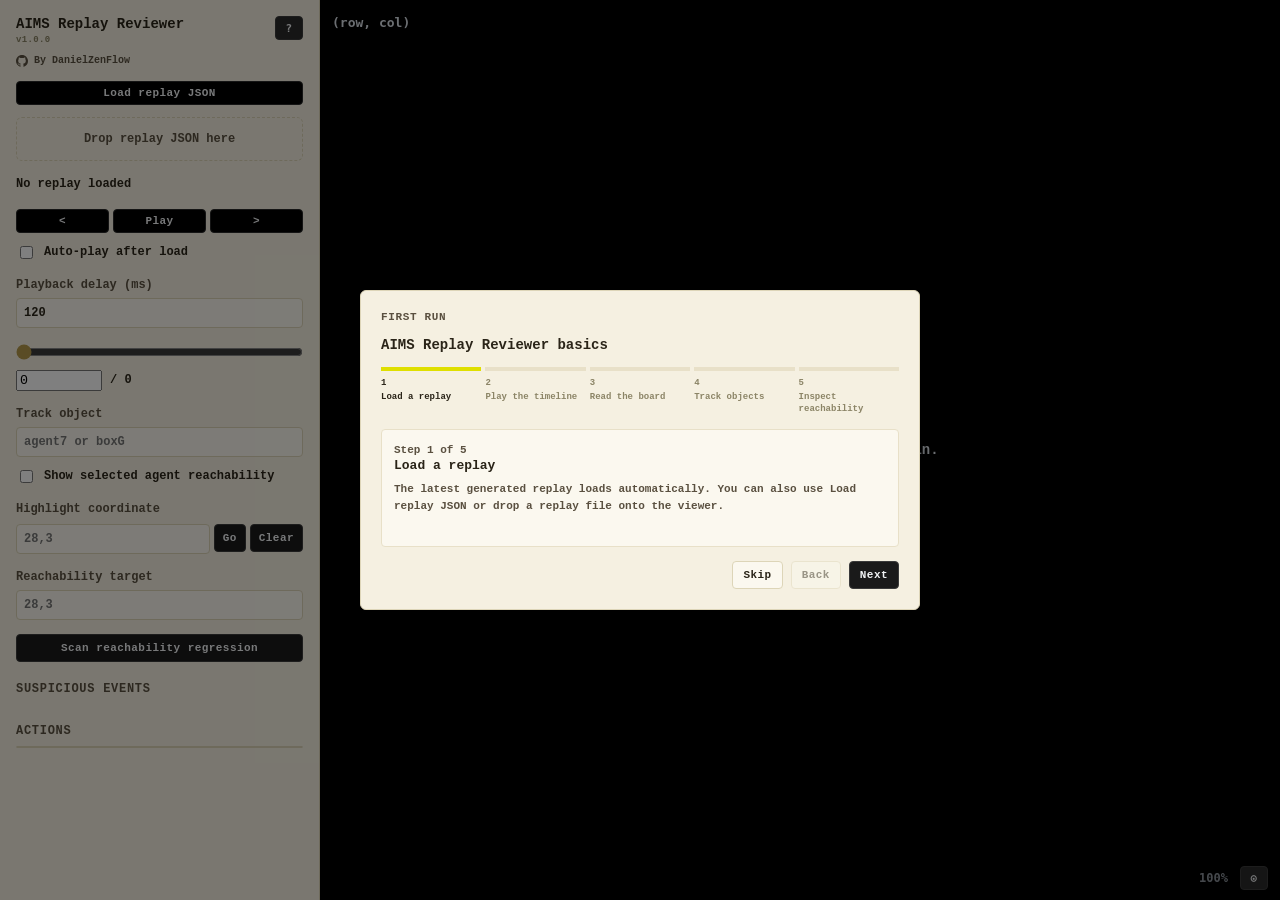
==== src/main/resources/replay-viewer/index.html @ c258d4cf "feat: add replay diagnostics tooling" ====
<!doctype html>
<html lang="en">
<head>
  <meta charset="utf-8">
  <meta name="viewport" content="width=device-width, initial-scale=1">
  <title>AIMS Replay Reviewer</title>
  <link rel="stylesheet" href="viewer.css">
</head>
<body>
  <main class="app">
    <aside class="panel">
      <div class="panelHeader">
        <div class="brandBlock">
          <div class="titleBlock">
            <h1>AIMS Replay Reviewer</h1>
            <span class="versionText">v1.0.0</span>
          </div>
          <div class="githubMeta">
            <a
              class="githubLink"
              href="https://github.com/DanielZenFlow/AIMS-Replay-Viewer"
              target="_blank"
              rel="noreferrer"
              aria-label="AIMS Replay Viewer on GitHub"
            >
              <svg class="githubMark" viewBox="0 0 16 16" aria-hidden="true">
                <path fill="currentColor" d="M8 0C3.58 0 0 3.58 0 8c0 3.54 2.29 6.53 5.47 7.59.4.07.55-.17.55-.38 0-.19-.01-.82-.01-1.49-2.01.37-2.53-.49-2.69-.94-.09-.23-.48-.94-.82-1.13-.28-.15-.68-.52-.01-.53.63-.01 1.08.58 1.23.82.72 1.21 1.87.87 2.33.66.07-.52.28-.87.51-1.07-1.78-.2-3.64-.89-3.64-3.95 0-.87.31-1.59.82-2.15-.08-.2-.36-1.02.08-2.12 0 0 .67-.21 2.2.82A7.65 7.65 0 0 1 8 3.86c.68 0 1.36.09 2 .27 1.53-1.04 2.2-.82 2.2-.82.44 1.1.16 1.92.08 2.12.51.56.82 1.27.82 2.15 0 3.07-1.87 3.75-3.65 3.95.29.25.54.73.54 1.48 0 1.07-.01 1.93-.01 2.2 0 .21.15.46.55.38A8.013 8.013 0 0 0 16 8c0-4.42-3.58-8-8-8Z" />
              </svg>
              <span>By DanielZenFlow</span>
            </a>
          </div>
        </div>
        <button id="helpBtn" class="toolbarBtn" type="button" title="How to use" aria-label="How to use">?</button>
      </div>

      <div id="helpDialog" class="dialogOverlay" role="dialog" aria-modal="true" aria-labelledby="helpTitle" hidden>
        <div class="dialogBox">
          <h3 id="helpTitle">How to use</h3>
          <div class="helpContent">
            <div>
              <strong>What This Viewer Does</strong>
              <p>It opens replay JSON generated by AIMS Replay Viewer and lets you inspect every accepted or rejected Hospital-domain action frame by frame.</p>
            </div>
            <div>
              <strong>Loading Replays</strong>
              <p>The latest generated replay loads automatically. You can also choose a JSON file with Load replay JSON or drag a replay file onto the drop zone.</p>
            </div>
            <div>
              <strong>Navigation</strong>
              <p>Use Play, the step buttons, the slider, or the step number field. Use the mouse wheel to zoom, and use the reset control in the lower-right corner to restore the board view.</p>
            </div>
            <div>
              <strong>Debugging Tools</strong>
              <p>Track an object with values like agent0 or boxA, highlight coordinates with row,column, and scan reachability changes for a selected agent and target cell.</p>
            </div>
          </div>
          <div class="dialogFooter">
            <button id="openTutorialBtn" type="button">Open tutorial</button>
            <button id="helpCloseBtn" type="button">Close</button>
          </div>
        </div>
      </div>

      <div id="onboardingDialog" class="dialogOverlay onboardingOverlay" role="dialog" aria-modal="true" aria-labelledby="onboardingTitle" hidden>
        <div class="dialogBox onboardingDialog">
          <p class="onboardingKicker">First run</p>
          <h3 id="onboardingTitle">AIMS Replay Reviewer basics</h3>

          <ol id="onboardingSteps" class="onboardingSteps" aria-label="Tutorial progress"></ol>

          <section class="onboardingBody">
            <p id="onboardingStepCount" class="onboardingStepCount">Step 1 of 5</p>
            <h4 id="onboardingStepTitle">Load a replay</h4>
            <p id="onboardingStepBody">Choose a replay JSON file or drag one onto the drop zone.</p>
          </section>

          <div class="dialogFooter">
            <button id="tutorialSkipBtn" type="button" class="secondaryDialogBtn">Skip</button>
            <button id="tutorialBackBtn" type="button" class="secondaryDialogBtn">Back</button>
            <button id="tutorialNextBtn" type="button">Next</button>
          </div>
        </div>
      </div>

      <label class="filePick">
        <input id="fileInput" type="file" accept="application/json,.json">
        Load replay JSON
      </label>
      <div id="dropZone" class="dropZone">Drop replay JSON here</div>

      <div class="meta" id="meta">No replay loaded</div>

      <div class="controls">
        <button id="prevBtn" title="Previous step">&lt;</button>
        <button id="playBtn" title="Play or pause">Play</button>
        <button id="nextBtn" title="Next step">&gt;</button>
      </div>
      <label class="checkLine"><input id="autoPlayInput" type="checkbox"> Auto-play after load</label>
      <label class="searchLabel">Playback delay (ms)
        <input id="speedInput" type="number" min="20" value="120">
      </label>
      <input id="stepSlider" type="range" min="0" max="0" value="0">
      <div class="stepLine">
        <input id="stepInput" type="number" min="0" value="0">
        <span id="stepText">/ 0</span>
      </div>
      <label class="searchLabel">Track object
        <input id="trackInput" placeholder="agent7 or boxG">
      </label>
      <label class="checkLine"><input id="reachInput" type="checkbox"> Show selected agent reachability</label>
      <div class="searchLabel">Highlight coordinate</div>
      <div class="inputRow">
        <input id="coordInput" placeholder="28,3">
        <button id="coordGoBtn">Go</button>
        <button id="coordClearBtn">Clear</button>
      </div>
      <label class="searchLabel">Reachability target
        <input id="targetInput" placeholder="28,3">
      </label>
      <button id="scanBtn" class="wideBtn">Scan reachability regression</button>
      <section>
        <h2>Suspicious events</h2>
        <div id="events" class="events"></div>
      </section>
      <section>
        <h2>Actions</h2>
        <div id="actions" class="actions"></div>
      </section>
    </aside>

    <section class="boardWrap">
      <div class="toolbar">
        <span id="hoverInfo">(row, col)</span>
      </div>
      <div id="boards" class="boards">
        <div id="axisCorner" class="axisCorner"></div>
        <div id="axisTop"    class="axisTop"><div id="axisTopInner" class="axisInner"></div></div>
        <div id="axisLeft"   class="axisLeft"><div id="axisLeftInner" class="axisInner"></div></div>
        <div id="panViewport" class="panViewport">
          <div id="panSurface" class="panSurface"></div>
        </div>
        <div id="hoverTip" class="hoverTip"></div>
      </div>
      <div class="statusBar">
        <span id="statusInfo" class="statusInfo"></span>
        <span class="statusSpacer"></span>
        <span id="zoomInfo" class="statusInfo">100%</span>
        <button id="resetView" class="toolbarBtn" title="Reset view" aria-label="Reset view">&#8857;</button>
      </div>
    </section>

    <div id="notificationToast" class="notificationToast" role="alert" hidden>
      <div>
        <strong id="notificationTitle">Something needs attention</strong>
        <p id="notificationMessage"></p>
      </div>
      <button id="notificationCloseBtn" type="button" aria-label="Dismiss message">x</button>
    </div>
  </main>
  <script src="latest-replay.js"></script>
  <script src="viewer.js"></script>
</body>
</html>
---- src/main/resources/replay-viewer/viewer.css ----
/* Mavis-faithful styling - same palette and font as level-viewer.
 * Replay-specific rules (events, action rows, changed/track/trail cells, etc.)
 * are appended at the end.
 */

@font-face {
  font-family: 'MavisMono';
  src: url('../level-viewer/fonts/DejaVuSansMono-Bold.ttf') format('truetype');
  font-weight: 700;
  font-display: block;
}

:root {
  --cell: 22px;
  --axis: 28px;
  --panel-button-height: 24px;

  --letterbox:    #000000;
  --grid:         #404040;   /* DARK_GRAY between cells */
  --floor:        #c0c0c0;   /* LIGHT_GRAY base cell */
  --wall:         #000000;
  --goal-fill:    #dfdf00;   /* UnsolvedGoal */
  --goal-solved:  #00a000;   /* SolvedGoal */
  --goal-font:    #434300;   /* blend(yellow, black, 0.7) */

  --token-font:   #000000;
  /* Eye-friendly cream sidebar */
  --panel-bg:        #f5f0e1;
  --panel-bg-soft:   #fbf8ef;
  --panel-bg-hover:  #ebe4cf;
  --panel-border:    #ddd5b8;
  --panel-border-soft: #e8e0c8;
  --text:            #2a2418;
  --text-soft:       #5a5040;
  --text-muted:      #8b8466;
}

* { box-sizing: border-box; }
html, body { height: 100%; }
body {
  margin: 0;
  /* MavisMono everywhere - matches the right pane and the Colors panel. */
  font-family: 'MavisMono', Consolas, "Courier New", monospace;
  font-weight: 700;
  color: var(--text);
  background: #e7e1cd;
}
input, button, select, textarea { font-family: inherit; }
.app {
  display: grid;
  grid-template-columns: 320px 1fr;
  min-height: 100vh;
}
.app.collapsed { grid-template-columns: 0 1fr; }
.app.collapsed .panel { display: none; }

/* ---------------------------------------- left panel */

.panel {
  padding: 16px;
  border-right: 1px solid var(--panel-border);
  background: var(--panel-bg);
  overflow: auto;
  max-height: 100vh;
  display: flex;
  flex-direction: column;
  gap: 2px;
}
.panelHeader {
  display: flex;
  justify-content: space-between;
  align-items: flex-start;
  gap: 12px;
  margin-bottom: 12px;
}
.brandBlock {
  display: flex;
  flex-direction: column;
  gap: 10px;
  min-width: 0;
}
.titleBlock {
  display: flex;
  flex-direction: column;
  gap: 3px;
}
.panel h1 {
  margin: 0;
  font-size: 14px;
  letter-spacing: 0;
  line-height: 1.2;
  white-space: nowrap;
  font-weight: 700;
}
.versionText {
  color: var(--text-muted);
  font-size: 9px;
  line-height: 1;
  letter-spacing: 0.04em;
}
.githubMeta {
  display: flex;
  flex-direction: column;
  gap: 4px;
}
.githubLink {
  display: inline-flex;
  align-items: center;
  gap: 6px;
  color: var(--text-soft);
  text-decoration: none;
  font-size: 10px;
  line-height: 1.1;
  transition: opacity 120ms ease;
  width: fit-content;
}
.githubLink:hover {
  opacity: 0.5;
}
.githubMark {
  width: 12px;
  height: 12px;
  flex: 0 0 12px;
}
h2 { margin: 18px 0 8px; font-size: 12px; text-transform: uppercase; color: var(--text-soft); letter-spacing: 0.06em; font-weight: 700; }

.filePick {
  display: flex;
  align-items: center;
  justify-content: center;
  height: var(--panel-button-height);
  min-height: var(--panel-button-height);
  max-height: var(--panel-button-height);
  padding: 0 8px;
  border: 1px solid #2a2a2a;
  background: #000000;
  border-radius: 4px;
  cursor: pointer;
  text-align: center;
  font-size: 11px;
  font-weight: 700;
  color: #f1f3f5;
  letter-spacing: 0.04em;
}
.filePick:hover { background: #1a1a1a; border-color: #f1f3f5; }
.filePick input { display: none; }

.dropZone {
  margin-top: 10px;
  padding: 14px;
  border: 1px dashed var(--panel-border);
  border-radius: 6px;
  text-align: center;
  color: var(--text-soft);
  font-size: 12px;
  font-weight: 700;
}
.dropZone.drag { background: #f0e8d0; border-color: #b59a4a; color: var(--text); }

.meta { margin-top: 12px; font-size: 12px; line-height: 1.5; color: var(--text); }

.searchLabel { display: block; margin-top: 14px; font-size: 12px; color: var(--text-soft); font-weight: 700; }
.searchLabel input {
  width: 100%;
  margin-top: 6px;
  padding: 7px;
  border: 1px solid var(--panel-border);
  background: var(--panel-bg-soft);
  border-radius: 4px;
  color: var(--text);
  font-family: 'MavisMono', Consolas, "Courier New", monospace;
  font-weight: 700;
  font-size: 12px;
}
.searchLabel input:focus {
  outline: none;
  border-color: #b59a4a;
}

.inputRow {
  display: flex;
  gap: 4px;
  margin-top: 6px;
}
.inputRow input {
  flex: 1 1 0;
  min-width: 0;
  padding: 7px;
  border: 1px solid var(--panel-border);
  background: var(--panel-bg-soft);
  border-radius: 4px;
  color: var(--text);
  font-family: 'MavisMono', Consolas, "Courier New", monospace;
  font-weight: 700;
  font-size: 12px;
}
.inputRow input:focus {
  outline: none;
  border-color: #b59a4a;
}
.inputRow button {
  padding: 0 8px;
  height: 28px;
  border: 1px solid #3a3a3a;
  border-radius: 4px;
  background: #1a1a1a;
  color: #f1f3f5;
  cursor: pointer;
  font-family: inherit;
  font-size: 11px;
  letter-spacing: 0.04em;
  font-weight: 700;
}
.inputRow button:hover { background: #2a2a2a; }

.checkLine {
  display: flex;
  align-items: center;
  gap: 8px;
  margin-top: 8px;
  font-size: 12px;
  font-weight: 700;
  color: var(--text);
}

/* Playback controls */

.controls { display: flex; gap: 4px; margin-top: 14px; }
.controls button {
  flex: 1 1 0;
  height: var(--panel-button-height);
  min-height: var(--panel-button-height);
  max-height: var(--panel-button-height);
  padding: 0 8px;
  border-color: #2a2a2a;
  background: #000000;
  display: inline-flex;
  align-items: center;
  justify-content: center;
}
.controls button:hover {
  background: #1a1a1a;
  border-color: #f1f3f5;
}
button {
  height: 28px;
  border: 1px solid #3a3a3a;
  border-radius: 4px;
  background: #1a1a1a;
  color: #f1f3f5;
  cursor: pointer;
  font-family: inherit;
  font-size: 11px;
  letter-spacing: 0.04em;
  font-weight: 700;
  padding: 0 10px;
}
button:hover { background: #2a2a2a; }
#playBtn.active { background: #f1f3f5; color: #000000; border-color: #000000; }

#stepSlider { width: 100%; margin: 14px 0 8px; accent-color: #b59a4a; }
.stepLine { display: flex; align-items: center; gap: 8px; font-size: 12px; }
#stepInput { width: 86px; }

.wideBtn {
  width: 100%;
  margin-top: 12px;
  height: 28px;
  font-size: 11px;
  letter-spacing: 0.04em;
  border: 1px solid #3a3a3a;
  border-radius: 4px;
  background: #1a1a1a;
  color: #f1f3f5;
  font-weight: 700;
}
.wideBtn:hover { background: #2a2a2a; }

/* Actions list - match level-viewer .levelRow style */

.actions {
  margin-top: 8px;
  border: 1px solid var(--panel-border);
  border-radius: 6px;
  background: var(--panel-bg-soft);
  font-size: 11px;
  overflow: hidden;
}
.actionRow {
  display: flex;
  justify-content: space-between;
  gap: 8px;
  padding: 6px 9px;
  cursor: default;
  border-bottom: 1px solid var(--panel-border-soft);
  color: var(--text);
}
.actionRow:last-child { border-bottom: none; }
.actionRow:hover { background: var(--panel-bg-hover); }
.actionRow.rejected { background: #ffe9e7; color: #9b1c13; }
.actionRow.rejected:hover { background: #ffd5d0; }
.actionRow .act { color: var(--text-muted); font-size: 10px; }
.actionRow.rejected .act { color: #b93d35; }

/* Suspicious events */

.events {
  display: grid;
  gap: 6px;
  font-size: 12px;
}
.eventRow {
  padding: 7px;
  border-radius: 5px;
  background: #fff7ed;
  border: 1px solid #fed7aa;
  cursor: pointer;
  color: var(--text);
  font-weight: 700;
}
.eventRow:hover { background: #ffedd5; }

/* ---------------------------------------- right pane (Mavis letterbox) */

.boardWrap {
  position: relative;
  background: var(--letterbox);
  overflow: hidden;
  height: 100vh;
  display: flex;
  flex-direction: column;
  padding: 8px 12px;
  gap: 6px;
}
.toolbar {
  flex: 0 0 auto;
  height: 28px;
  font-size: 13px;
  font-weight: 700;
  color: #d8dee5;
  font-family: 'MavisMono', Consolas, monospace;
  display: flex;
  align-items: center;
  gap: 10px;
}
.toolbarBtn {
  width: 28px;
  height: 24px;
  padding: 0;
  background: #2a2a2a;
  color: #f1f3f5;
  border: 1px solid #3a3a3a;
  border-radius: 4px;
  font-family: 'MavisMono', Consolas, monospace;
  font-weight: 700;
  cursor: pointer;
  line-height: 1;
  display: inline-flex;
  align-items: center;
  justify-content: center;
}
.toolbarBtn:hover { background: #353535; }

.boards {
  flex: 1 1 auto;
  position: relative;
  overflow: hidden;
  min-height: 0;
  user-select: none;
}
.boards.empty    { cursor: default; }
.boards.empty .axisCorner,
.boards.empty .axisTop,
.boards.empty .axisLeft,
.boards.empty .panViewport { display: none; }

/* Sticky axes - corner stays pinned top-left; axisTop only pans horizontally,
 * axisLeft only pans vertically; panViewport clips the panning board content.
 */
.axisCorner {
  position: absolute;
  top: 0; left: 0;
  width: calc(var(--axis) + 2px);
  height: calc(var(--axis) + 2px);
  background: #2a2a2a;
  border-right: 1px solid var(--grid);
  border-bottom: 1px solid var(--grid);
  z-index: 4;
}
.axisTop {
  position: absolute;
  top: 0;
  left: calc(var(--axis) + 2px);
  right: 0;
  height: calc(var(--axis) + 2px);
  overflow: hidden;
  background: #2a2a2a;
  z-index: 3;
}
.axisLeft {
  position: absolute;
  top: calc(var(--axis) + 2px);
  left: 0;
  bottom: 0;
  width: calc(var(--axis) + 2px);
  overflow: hidden;
  background: #2a2a2a;
  z-index: 3;
}
.axisInner {
  position: absolute;
  top: 0;
  left: 0;
  display: grid;
  gap: 1px;
  padding: 1px;
  background: var(--grid);
  transform-origin: 0 0;
}
.axisCell {
  width: var(--axis);
  height: var(--axis);
  display: flex;
  align-items: center;
  justify-content: center;
  font-family: 'MavisMono', Consolas, monospace;
  font-size: 11px;
  font-weight: 700;
  background: #2a2a2a;
  color: #b0b6bd;
}

.panViewport {
  position: absolute;
  top: calc(var(--axis) + 2px);
  left: calc(var(--axis) + 2px);
  right: 0;
  bottom: 0;
  overflow: hidden;
  z-index: 1;
}
.panSurface {
  position: absolute;
  top: 0;
  left: 0;
  transform-origin: 0 0;
}

.boardCard {
  display: inline-flex;
  flex-direction: column;
  align-items: center;
}

.hoverTip {
  position: absolute;
  pointer-events: none;
  background: #1a1a1a;
  color: var(--goal-fill);
  border: 1px solid var(--goal-fill);
  padding: 2px 6px;
  font-family: 'MavisMono', Consolas, monospace;
  font-size: 11px;
  font-weight: 700;
  border-radius: 3px;
  z-index: 5;
  display: none;
  white-space: nowrap;
}
.hoverTip.show { display: block; }

.statusBar {
  position: absolute;
  right: 12px;
  bottom: 10px;
  z-index: 6;
  height: 24px;
  display: flex;
  align-items: center;
  gap: 12px;
  font-family: 'MavisMono', Consolas, monospace;
  font-size: 12px;
  font-weight: 700;
  color: #c8ced5;
}
.modeTabs {
  display: inline-flex;
  border: 1px solid #3a3a3a;
  border-radius: 4px;
  overflow: hidden;
  background: #1a1a1a;
}
.modeBtn {
  padding: 6px 16px;
  border: none;
  background: transparent;
  color: #c8ced5;
  font-family: 'MavisMono', Consolas, monospace;
  font-size: 12px;
  font-weight: 700;
  cursor: pointer;
  letter-spacing: 0.04em;
}
.modeBtn:hover { background: #2a2a2a; }
.modeBtn.active { background: var(--goal-fill); color: #1a1a00; }
.modeBtn + .modeBtn { border-left: 1px solid #3a3a3a; }
.statusInfo { color: #8b929a; }
.statusSpacer { display: none; }
#statusInfo { display: none; }

/* ---------------------------------------- board grid (Mavis-faithful) */

.board {
  display: grid;
  grid-auto-rows: var(--cell);
  width: max-content;
  background: var(--grid);
  gap: 1px;
  padding: 1px;
}
.cell {
  position: relative;
  width: var(--cell);
  height: var(--cell);
  display: flex;
  align-items: center;
  justify-content: center;
  background: var(--floor);
  font-family: 'MavisMono', Consolas, monospace;
  font-weight: 700;
  font-size: calc(var(--cell) * 0.6);
  line-height: 1;
}
.cell.wall { background: var(--wall); }

/* Goal: full-cell color fill with the dim character drawn into it.
 * Inverted to GOAL_SOLVED_COLOR when an init / current-frame object
 * already satisfies it. */
.cell.goal-fill   { background: var(--goal-fill); }
.cell.goal-solved { background: var(--goal-solved); }

.goalChar {
  font-family: 'MavisMono', Consolas, monospace;
  font-weight: 700;
  font-size: calc(var(--cell) * 0.6);
  color: var(--goal-font);
  line-height: 1;
  pointer-events: none;
}
.cell.goal-solved .goalChar { color: #003a00; }

/* Tokens: BLACK character on agent/box color, DejaVu Bold. */
.token {
  position: absolute;
  width: calc(var(--cell) - 4px);
  height: calc(var(--cell) - 4px);
  display: inline-flex;
  align-items: center;
  justify-content: center;
  border: 1px solid rgba(0, 0, 0, 0.35);
  color: var(--token-font);
  font-family: 'MavisMono', Consolas, monospace;
  font-weight: 700;
  font-size: calc(var(--cell) * 0.6);
  line-height: 1;
}

.agentToken {
  border-radius: 50%;
}

/* Replay-specific cell highlights */

.cell.changed { outline: 2px solid #f59e0b; z-index: 2; }
.cell.track   { outline: 2px solid #2563eb; z-index: 3; }
.cell.coord::after {
  content: "";
  position: absolute;
  top: 50%;
  left: 50%;
  transform: translate(-50%, -50%);
  width: calc(var(--cell) + 10px);
  height: calc(var(--cell) + 10px);
  border: 3px solid #ff0000;
  border-radius: 50%;
  z-index: 5;
  pointer-events: none;
}
.cell.reachable { box-shadow: inset 0 0 0 999px rgba(34, 197, 94, 0.18); }
.cell.unreachableTarget { outline: 3px solid #b91c1c; z-index: 5; }
.cell.trail::after {
  content: "";
  position: absolute;
  inset: 5px;
  border-radius: 50%;
  background: rgba(37, 99, 235, 0.25);
}

.boardWrap > .empty {
  position: absolute;
  inset: 0;
  display: flex;
  align-items: center;
  justify-content: center;
  color: #d8dee5;
  font-size: 14px;
  font-weight: 700;
  pointer-events: none;
  z-index: 2;
}
.error {
  margin-top: 12px;
  padding: 10px;
  background: #fef2f2;
  border: 1px solid #fecaca;
  color: #991b1b;
  border-radius: 6px;
  font-size: 13px;
  font-weight: 700;
  white-space: pre-wrap;
}

/* Dialog - matched to AIMS Level Workbench */

.dialogOverlay {
  position: fixed;
  inset: 0;
  background: rgba(0, 0, 0, 0.5);
  z-index: 10;
  display: flex;
  align-items: center;
  justify-content: center;
}
.dialogOverlay[hidden] {
  display: none;
}
.dialogBox {
  background: var(--panel-bg);
  border: 1px solid var(--panel-border);
  border-radius: 6px;
  padding: 20px;
  max-width: 600px;
  width: 90%;
  box-shadow: 0 4px 12px rgba(0, 0, 0, 0.3);
}
.dialogBox h3 {
  margin: 0 0 6px;
  font-size: 14px;
}
.dialogBox p {
  margin: 0 0 14px;
  font-size: 11px;
  color: var(--text-soft);
}
.helpContent {
  display: flex;
  flex-direction: column;
  gap: 10px;
  font-size: 11px;
  line-height: 1.5;
}
.helpContent strong {
  color: var(--text);
}
.dialogFooter {
  display: flex;
  justify-content: flex-end;
  gap: 8px;
  margin-top: 14px;
}
.dialogFooter button {
  height: 28px;
  border: 1px solid #3a3a3a;
  border-radius: 4px;
  background: #1a1a1a;
  color: #f1f3f5;
  cursor: pointer;
  font-family: inherit;
  font-size: 11px;
  letter-spacing: 0.04em;
  font-weight: 700;
  padding: 0 10px;
}
.dialogFooter button:hover:not(:disabled) {
  background: #2a2a2a;
}
.dialogFooter button.secondaryDialogBtn {
  background: var(--panel-bg-soft);
  color: var(--text);
  border-color: var(--panel-border);
}
.dialogFooter button.secondaryDialogBtn:hover:not(:disabled) {
  background: var(--panel-bg-hover);
}
.dialogFooter button:disabled {
  cursor: default;
  opacity: 0.45;
}

/* First-run tutorial - matched to AIMS Level Workbench */

.onboardingOverlay {
  z-index: 30;
}
.onboardingDialog {
  max-width: 560px;
}
.onboardingKicker {
  margin: 0 0 4px;
  font-size: 10px;
  color: var(--text-muted);
  text-transform: uppercase;
  letter-spacing: 0.06em;
}
.onboardingSteps {
  list-style: none;
  display: grid;
  grid-template-columns: repeat(5, minmax(0, 1fr));
  gap: 4px;
  margin: 14px 0;
  padding: 0;
}
.onboardingSteps li {
  min-width: 0;
  padding-top: 7px;
  border-top: 4px solid var(--panel-border-soft);
  color: var(--text-muted);
  font-size: 9px;
  line-height: 1.25;
}
.onboardingSteps li span {
  display: block;
  margin-bottom: 3px;
  color: inherit;
}
.onboardingSteps li.active {
  border-top-color: var(--goal-fill);
  color: var(--text);
}
.onboardingSteps li.done {
  border-top-color: #b59a4a;
}
.onboardingBody {
  min-height: 118px;
  padding: 12px;
  border: 1px solid var(--panel-border-soft);
  border-radius: 4px;
  background: var(--panel-bg-soft);
}
.onboardingStepCount {
  margin: 0 0 6px;
  color: var(--text-muted);
  font-size: 10px;
}
.onboardingBody h4 {
  margin: 0 0 8px;
  color: var(--text);
  font-size: 13px;
}
.onboardingBody p {
  margin: 0;
  color: var(--text-soft);
  font-size: 11px;
  line-height: 1.5;
}

/* Notifications - matched to AIMS Level Workbench */

.notificationToast {
  position: fixed;
  left: 50%;
  top: 50%;
  transform: translate(-50%, -50%);
  z-index: 40;
  display: flex;
  align-items: flex-start;
  gap: 12px;
  width: min(440px, calc(100vw - 36px));
  padding: 14px;
  border: 1px solid var(--panel-border);
  border-radius: 6px;
  background: var(--panel-bg);
  color: var(--text);
  box-shadow: 0 8px 24px rgba(0, 0, 0, 0.35);
}
.notificationToast[hidden] {
  display: none;
}
.notificationToast strong {
  display: block;
  margin-bottom: 4px;
  font-size: 11px;
  color: var(--text);
}
.notificationToast p {
  margin: 0;
  color: var(--text-soft);
  font-size: 11px;
  line-height: 1.45;
  white-space: pre-line;
}
.notificationToast button {
  flex: 0 0 auto;
  width: 22px;
  height: 22px;
  border: 1px solid var(--panel-border);
  border-radius: 4px;
  background: var(--panel-bg-soft);
  color: var(--text);
  cursor: pointer;
  font-family: inherit;
  font-size: 11px;
  font-weight: 700;
  line-height: 1;
  padding: 0;
}
.notificationToast button:hover {
  background: var(--panel-bg-hover);
}
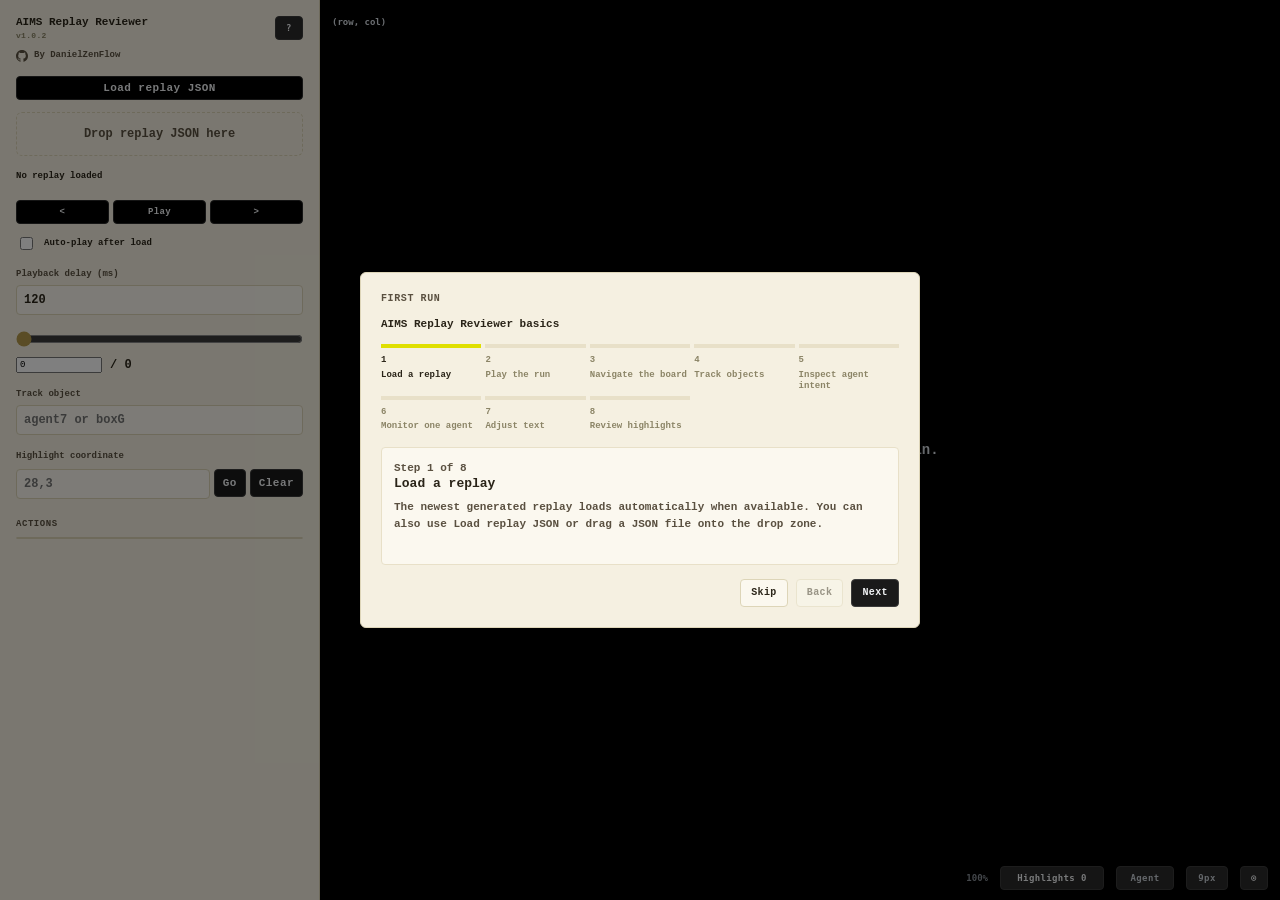
==== commit 8801fae2: "feat(planning): stabilize L3 blocker support for brAIn Rework PriorityPlanningStrategy blocker relie" ====
--- a/src/main/resources/replay-viewer/index.html
+++ b/src/main/resources/replay-viewer/index.html
@@ -4,6 +4,9 @@
   <meta charset="utf-8">
   <meta name="viewport" content="width=device-width, initial-scale=1">
   <title>AIMS Replay Reviewer</title>
+  <link rel="icon" href="favicon.ico" sizes="any">
+  <link rel="icon" type="image/png" href="favicon.png">
+  <link rel="apple-touch-icon" href="apple-touch-icon.png">
   <link rel="stylesheet" href="viewer.css">
 </head>
 <body>
@@ -13,7 +16,7 @@
         <div class="brandBlock">
           <div class="titleBlock">
             <h1>AIMS Replay Reviewer</h1>
-            <span class="versionText">v1.0.0</span>
+            <span class="versionText">v1.0.2</span>
           </div>
           <div class="githubMeta">
             <a
@@ -47,11 +50,11 @@
             </div>
             <div>
               <strong>Navigation</strong>
-              <p>Use Play, the step buttons, the slider, or the step number field. Use the mouse wheel to zoom, and use the reset control in the lower-right corner to restore the board view.</p>
+              <p>Use Play, the step buttons, the slider, or the step number field. Drag the board to pan, use the mouse wheel to zoom, hover an agent to inspect intent details, and use the reset control in the lower-right corner to restore the board view.</p>
             </div>
             <div>
               <strong>Debugging Tools</strong>
-              <p>Track an object with values like agent0 or boxA, highlight coordinates with row,column, and scan reachability changes for a selected agent and target cell.</p>
+              <p>Track an object with values like agent0 or boxA, highlight coordinates with row,column, hover an agent for detailed intent/action fields, pin one agent from the lower-right Agent menu, use Lock View to follow it, adjust interface and log text with the px control, and open Highlights for high-signal current-step events.</p>
             </div>
           </div>
           <div class="dialogFooter">
@@ -69,15 +72,36 @@
           <ol id="onboardingSteps" class="onboardingSteps" aria-label="Tutorial progress"></ol>
 
           <section class="onboardingBody">
-            <p id="onboardingStepCount" class="onboardingStepCount">Step 1 of 5</p>
+            <p id="onboardingStepCount" class="onboardingStepCount">Step 1 of 8</p>
             <h4 id="onboardingStepTitle">Load a replay</h4>
-            <p id="onboardingStepBody">Choose a replay JSON file or drag one onto the drop zone.</p>
+            <p id="onboardingStepBody">The newest generated replay loads automatically when available. You can also use Load replay JSON or drag a JSON file onto the drop zone.</p>
           </section>
 
           <div class="dialogFooter">
             <button id="tutorialSkipBtn" type="button" class="secondaryDialogBtn">Skip</button>
             <button id="tutorialBackBtn" type="button" class="secondaryDialogBtn">Back</button>
             <button id="tutorialNextBtn" type="button">Next</button>
+          </div>
+        </div>
+      </div>
+
+      <div id="fontSettingsDialog" class="dialogOverlay fontSettingsOverlay" role="dialog" aria-modal="true" aria-labelledby="fontSettingsTitle" hidden>
+        <div class="dialogBox fontSettingsDialog">
+          <p class="onboardingKicker">Display</p>
+          <h3 id="fontSettingsTitle">Text size</h3>
+
+          <section class="fontSettingsBody">
+            <label class="fontSettingRow">Interface font size (px)
+              <input id="uiFontSizeInput" type="number" min="9" max="24" step="1" value="12">
+            </label>
+            <label class="fontSettingRow">Log font size (px)
+              <input id="logFontSizeInput" type="number" min="8" max="24" step="1" value="11">
+            </label>
+          </section>
+
+          <div class="dialogFooter">
+            <button id="fontSettingsResetBtn" type="button" class="secondaryDialogBtn">Reset</button>
+            <button id="fontSettingsCloseBtn" type="button">Close</button>
           </div>
         </div>
       </div>
@@ -107,21 +131,12 @@
       <label class="searchLabel">Track object
         <input id="trackInput" placeholder="agent7 or boxG">
       </label>
-      <label class="checkLine"><input id="reachInput" type="checkbox"> Show selected agent reachability</label>
       <div class="searchLabel">Highlight coordinate</div>
       <div class="inputRow">
         <input id="coordInput" placeholder="28,3">
         <button id="coordGoBtn">Go</button>
         <button id="coordClearBtn">Clear</button>
       </div>
-      <label class="searchLabel">Reachability target
-        <input id="targetInput" placeholder="28,3">
-      </label>
-      <button id="scanBtn" class="wideBtn">Scan reachability regression</button>
-      <section>
-        <h2>Suspicious events</h2>
-        <div id="events" class="events"></div>
-      </section>
       <section>
         <h2>Actions</h2>
         <div id="actions" class="actions"></div>
@@ -145,8 +160,42 @@
         <span id="statusInfo" class="statusInfo"></span>
         <span class="statusSpacer"></span>
         <span id="zoomInfo" class="statusInfo">100%</span>
+        <button id="stepEventsBtn" class="toolbarBtn stepEventsBtn" type="button" title="Inspect current step highlights" aria-label="Inspect current step highlights" hidden>Highlights 0</button>
+        <button id="agentMenuBtn" class="toolbarBtn agentMenuBtn" type="button" title="Monitor agent actions" aria-label="Monitor agent actions" aria-haspopup="true" aria-expanded="false" hidden>Agent</button>
+        <button id="fontSettingsBtn" class="toolbarBtn fontSettingsBtn" type="button" title="Text size" aria-label="Text size">12px</button>
         <button id="resetView" class="toolbarBtn" title="Reset view" aria-label="Reset view">&#8857;</button>
       </div>
+      <aside id="agentMenuPanel" class="agentMenuPanel" aria-label="Choose agent to monitor" hidden>
+        <p class="stepInspectorKicker">Agent Monitor</p>
+        <ol id="agentMenuList" class="agentMenuList"></ol>
+      </aside>
+      <aside id="agentActionPanel" class="agentActionPanel" aria-labelledby="agentActionTitle" hidden>
+        <div class="agentActionHeader">
+          <div>
+            <p class="stepInspectorKicker">Agent Monitor</p>
+            <h2 id="agentActionTitle">Agent actions</h2>
+          </div>
+          <button id="agentActionClose" class="toolbarBtn" type="button" title="Close agent monitor" aria-label="Close agent monitor">x</button>
+        </div>
+        <div id="agentActionBody" class="agentActionBody"></div>
+        <label class="agentActionFooter" for="lockViewInput">
+          <span>Lock View</span>
+          <span class="switchControl">
+            <input id="lockViewInput" type="checkbox" checked>
+            <span class="switchTrack" aria-hidden="true"></span>
+          </span>
+        </label>
+      </aside>
+      <aside id="stepInspector" class="stepInspector" aria-labelledby="stepInspectorTitle" hidden>
+        <div class="stepInspectorHeader">
+          <div>
+            <p class="stepInspectorKicker">Step Inspector</p>
+            <h2 id="stepInspectorTitle">Highlights</h2>
+          </div>
+          <button id="stepInspectorClose" class="toolbarBtn" type="button" title="Close inspector" aria-label="Close inspector">x</button>
+        </div>
+        <div id="stepInspectorBody" class="stepInspectorBody"></div>
+      </aside>
     </section>
 
     <div id="notificationToast" class="notificationToast" role="alert" hidden>
--- a/src/main/resources/replay-viewer/viewer.css
+++ b/src/main/resources/replay-viewer/viewer.css
@@ -14,6 +14,8 @@
   --cell: 22px;
   --axis: 28px;
   --panel-button-height: 24px;
+  --ui-font-size: 12px;
+  --log-font-size: 11px;
 
   --letterbox:    #000000;
   --grid:         #404040;   /* DARK_GRAY between cells */
@@ -44,6 +46,7 @@
   font-weight: 700;
   color: var(--text);
   background: #e7e1cd;
+  font-size: var(--ui-font-size);
 }
 input, button, select, textarea { font-family: inherit; }
 .app {
@@ -302,24 +305,6 @@
 .actionRow .act { color: var(--text-muted); font-size: 10px; }
 .actionRow.rejected .act { color: #b93d35; }
 
-/* Suspicious events */
-
-.events {
-  display: grid;
-  gap: 6px;
-  font-size: 12px;
-}
-.eventRow {
-  padding: 7px;
-  border-radius: 5px;
-  background: #fff7ed;
-  border: 1px solid #fed7aa;
-  cursor: pointer;
-  color: var(--text);
-  font-weight: 700;
-}
-.eventRow:hover { background: #ffedd5; }
-
 /* ---------------------------------------- right pane (Mavis letterbox) */
 
 .boardWrap {
@@ -360,6 +345,33 @@
   justify-content: center;
 }
 .toolbarBtn:hover { background: #353535; }
+.stepEventsBtn {
+  width: auto;
+  min-width: 104px;
+  padding: 0 8px;
+}
+.stepEventsBtn.muted {
+  color: #8b929a;
+  border-color: #303030;
+  background: #242424;
+}
+.agentMenuBtn {
+  width: auto;
+  min-width: 58px;
+  padding: 0 8px;
+  color: #c8ced5;
+}
+.agentMenuBtn.active {
+  border-color: #b59a4a;
+  color: var(--goal-fill);
+  background: #35312a;
+}
+.fontSettingsBtn {
+  width: auto;
+  min-width: 42px;
+  padding: 0 7px;
+  color: #c8ced5;
+}
 
 .boards {
   flex: 1 1 auto;
@@ -367,7 +379,10 @@
   overflow: hidden;
   min-height: 0;
   user-select: none;
-}
+  cursor: grab;
+  touch-action: none;
+}
+.boards.panning { cursor: grabbing; }
 .boards.empty    { cursor: default; }
 .boards.empty .axisCorner,
 .boards.empty .axisTop,
@@ -468,6 +483,69 @@
   white-space: nowrap;
 }
 .hoverTip.show { display: block; }
+.hoverTip.eventTip {
+  width: max-content;
+  max-width: min(460px, calc(100vw - 40px));
+  padding: 8px;
+  color: #f1f3f5;
+  border-color: #5a5a5a;
+  white-space: normal;
+}
+.hoverTipTitle {
+  display: flex;
+  align-items: baseline;
+  justify-content: space-between;
+  gap: 16px;
+  margin-bottom: 6px;
+  color: var(--goal-fill);
+}
+.hoverTipTitle span,
+.hoverTipMuted {
+  color: #aeb4bb;
+  font-size: 10px;
+}
+.hoverTipEvent {
+  display: grid;
+  gap: 3px;
+  padding-top: 6px;
+  margin-top: 6px;
+  border-top: 1px solid #3a3a3a;
+}
+.hoverTipTitle + .hoverTipEvent {
+  margin-top: 0;
+}
+.hoverTipEvent > div {
+  display: flex;
+  align-items: baseline;
+  justify-content: space-between;
+  gap: 12px;
+}
+.hoverTipEvent span {
+  color: #aeb4bb;
+  font-size: 9px;
+  text-transform: uppercase;
+}
+.hoverTipEvent p {
+  margin: 0;
+  color: #d8dee5;
+  font-size: 10px;
+  line-height: 1.35;
+}
+.hoverTipEvent p strong {
+  color: var(--goal-fill);
+}
+.hoverTipSection strong {
+  color: #f1f3f5;
+}
+.hoverTipEvent.danger {
+  border-top-color: #b91c1c;
+}
+.hoverTipEvent.warning {
+  border-top-color: #b7791f;
+}
+.hoverTipEvent.success {
+  border-top-color: #15803d;
+}
 
 .statusBar {
   position: absolute;
@@ -507,6 +585,354 @@
 .statusInfo { color: #8b929a; }
 .statusSpacer { display: none; }
 #statusInfo { display: none; }
+
+.stepInspector {
+  position: absolute;
+  right: 12px;
+  bottom: 46px;
+  width: min(380px, calc(100% - 24px));
+  max-height: min(520px, calc(100% - 74px));
+  z-index: 8;
+  display: flex;
+  flex-direction: column;
+  background: rgba(245, 240, 225, 0.97);
+  border: 1px solid var(--panel-border);
+  border-radius: 6px;
+  box-shadow: 0 8px 24px rgba(0, 0, 0, 0.32);
+  color: var(--text);
+  overflow: hidden;
+}
+.boardWrap.agentPanelOpen .stepInspector {
+  bottom: var(--agent-panel-stack-bottom, 294px);
+  max-height: min(520px, calc(100% - var(--agent-panel-stack-clearance, 322px)));
+}
+.stepInspector[hidden] { display: none; }
+.agentMenuPanel,
+.agentActionPanel {
+  position: absolute;
+  right: 12px;
+  z-index: 8;
+  background: rgba(245, 240, 225, 0.97);
+  border: 1px solid var(--panel-border);
+  border-radius: 6px;
+  box-shadow: 0 8px 24px rgba(0, 0, 0, 0.32);
+  color: var(--text);
+  overflow: hidden;
+}
+.agentMenuPanel {
+  bottom: 46px;
+  width: min(300px, calc(100% - 24px));
+  max-height: min(420px, calc(100% - 74px));
+  padding: 10px 10px 12px;
+  z-index: 9;
+  overflow: auto;
+}
+.agentMenuPanel[hidden] {
+  display: none;
+}
+.agentMenuList {
+  list-style: none;
+  display: grid;
+  grid-template-columns: repeat(2, minmax(0, 1fr));
+  gap: 6px;
+  margin: 8px 0 0;
+  padding: 0;
+}
+.agentMenuList li {
+  min-width: 0;
+}
+.agentMenuList button {
+  width: 100%;
+  min-height: 54px;
+  display: flex;
+  align-items: flex-start;
+  gap: 8px;
+  padding: 7px;
+  border: 1px solid var(--panel-border-soft);
+  border-top: 4px solid var(--panel-border-soft);
+  border-radius: 4px;
+  background: var(--panel-bg-soft);
+  color: var(--text-muted);
+  font-family: 'MavisMono', Consolas, monospace;
+  font-size: 10px;
+  line-height: 1.25;
+  text-align: left;
+  cursor: pointer;
+}
+.agentMenuList button:hover,
+.agentMenuList button:focus-visible {
+  background: #eee4c8;
+  color: var(--text);
+  outline: none;
+}
+.agentMenuList li.active button {
+  border-top-color: var(--goal-fill);
+  color: var(--text);
+}
+.agentMenuBadge {
+  flex: 0 0 auto;
+  width: 18px;
+  height: 18px;
+  display: inline-flex;
+  align-items: center;
+  justify-content: center;
+  border: 1px solid var(--panel-border);
+  border-radius: 50%;
+  color: inherit;
+  font-size: 9px;
+}
+.agentMenuCopy {
+  min-width: 0;
+  display: flex;
+  flex-direction: column;
+  gap: 3px;
+}
+.agentMenuCopy strong {
+  color: inherit;
+  font-size: 11px;
+}
+.agentMenuCopy small {
+  color: var(--text-muted);
+  font-size: 9px;
+  line-height: 1.2;
+}
+.agentActionPanel {
+  bottom: 46px;
+  width: min(380px, calc(100% - 24px));
+  height: var(--agent-panel-height, 260px);
+  max-height: min(420px, calc(100% - 74px));
+  display: flex;
+  flex-direction: column;
+}
+.agentActionPanel[hidden] {
+  display: none;
+}
+.agentActionHeader {
+  min-height: 42px;
+  padding: 8px 10px 6px 12px;
+  display: flex;
+  align-items: flex-start;
+  justify-content: space-between;
+  gap: 12px;
+  border-bottom: 1px solid var(--panel-border-soft);
+}
+.agentActionHeader h2 {
+  margin: 0;
+  font-size: calc(var(--log-font-size) + 2px);
+  line-height: 1.1;
+}
+.agentActionBody {
+  flex: 1 1 auto;
+  min-height: 0;
+  overflow: hidden;
+  padding: 8px 10px 10px;
+  font-size: var(--log-font-size);
+  line-height: 1.22;
+}
+.agentActionGrid {
+  display: grid;
+  grid-template-columns: max-content 1fr;
+  gap: 4px 9px;
+}
+.agentActionGrid dt {
+  color: var(--text-soft);
+}
+.agentActionGrid dd {
+  margin: 0;
+  color: var(--text);
+  min-width: 0;
+  overflow-wrap: anywhere;
+}
+.agentActionGrid dd.rejected {
+  color: #9b1c1c;
+}
+.agentActionFooter {
+  min-height: 42px;
+  padding: 8px 10px 10px 12px;
+  border-top: 1px solid var(--panel-border-soft);
+  display: flex;
+  align-items: center;
+  justify-content: space-between;
+  gap: 12px;
+  color: var(--text-soft);
+  font-size: max(9px, calc(var(--log-font-size) - 1px));
+  font-weight: 700;
+  cursor: pointer;
+}
+.switchControl {
+  position: relative;
+  width: 42px;
+  height: 24px;
+  flex: 0 0 42px;
+}
+.switchControl input {
+  position: absolute;
+  inset: 0;
+  opacity: 0;
+  margin: 0;
+  cursor: pointer;
+  z-index: 1;
+}
+.switchTrack {
+  position: absolute;
+  inset: 0;
+  border-radius: 999px;
+  background: #7a7f87;
+  box-shadow: inset 0 0 0 1px rgba(0, 0, 0, 0.24);
+  transition: background 140ms ease;
+}
+.switchTrack::after {
+  content: "";
+  position: absolute;
+  top: 2px;
+  left: 2px;
+  width: 20px;
+  height: 20px;
+  border-radius: 50%;
+  background: #ffffff;
+  box-shadow: 0 1px 3px rgba(0, 0, 0, 0.35);
+  transition: transform 140ms ease;
+}
+.switchControl input:checked + .switchTrack {
+  background: #34c759;
+}
+.switchControl input:checked + .switchTrack::after {
+  transform: translateX(18px);
+}
+.switchControl input:focus-visible + .switchTrack {
+  outline: 2px solid #b59a4a;
+  outline-offset: 2px;
+}
+.panel,
+.toolbar,
+.statusBar,
+.meta,
+.searchLabel,
+.checkLine,
+button,
+input,
+select {
+  font-size: var(--ui-font-size);
+}
+.panel h1 {
+  font-size: calc(var(--ui-font-size) + 2px);
+}
+.versionText,
+.stepInspectorKicker {
+  font-size: max(8px, calc(var(--ui-font-size) - 3px));
+}
+.githubLink,
+.actionRow .act {
+  font-size: max(9px, calc(var(--ui-font-size) - 2px));
+}
+.hoverTipTitle span,
+.hoverTipMuted,
+.hoverTipEvent p,
+.stepInspectorSummary,
+.stepEventHeader span {
+  font-size: max(8px, calc(var(--log-font-size) - 2px));
+}
+h2 {
+  font-size: var(--ui-font-size);
+}
+.stepEventHeader strong,
+.stepInspectorHeader h2 {
+  font-size: calc(var(--log-font-size) + 1px);
+}
+.hoverTip,
+.stepInspectorBody,
+.stepEventFields,
+.stepEventMessage {
+  font-size: var(--log-font-size);
+}
+.stepInspectorHeader {
+  min-height: 48px;
+  padding: 10px 10px 8px 12px;
+  display: flex;
+  align-items: flex-start;
+  justify-content: space-between;
+  gap: 12px;
+  border-bottom: 1px solid var(--panel-border-soft);
+}
+.stepInspectorKicker {
+  margin: 0 0 3px;
+  font-size: 9px;
+  font-weight: 700;
+  letter-spacing: 0.12em;
+  text-transform: uppercase;
+  color: var(--text-soft);
+}
+.stepInspectorHeader h2 {
+  margin: 0;
+  font-size: calc(var(--log-font-size) + 2px);
+  line-height: 1.1;
+}
+.stepInspectorBody {
+  overflow: auto;
+  padding: 10px;
+  display: flex;
+  flex-direction: column;
+  gap: 8px;
+  font-size: var(--log-font-size);
+}
+.stepInspectorSummary {
+  color: var(--text-soft);
+  font-weight: 700;
+  font-size: max(8px, calc(var(--log-font-size) - 1px));
+}
+.stepInspectorEmpty {
+  margin: 4px 0 2px;
+  color: var(--text-soft);
+  line-height: 1.45;
+}
+.stepEventCard {
+  border: 1px solid var(--panel-border-soft);
+  border-left-width: 4px;
+  background: var(--panel-bg-soft);
+  border-radius: 5px;
+  padding: 8px;
+}
+.stepEventCard.danger { border-left-color: #b91c1c; }
+.stepEventCard.warning { border-left-color: #b7791f; }
+.stepEventCard.success { border-left-color: #15803d; }
+.stepEventCard.note { border-left-color: #4b5563; }
+.stepEventHeader {
+  display: flex;
+  align-items: center;
+  justify-content: space-between;
+  gap: 10px;
+  margin-bottom: 4px;
+}
+.stepEventHeader strong {
+  font-size: calc(var(--log-font-size) + 1px);
+}
+.stepEventHeader span {
+  color: var(--text-soft);
+  font-size: max(8px, calc(var(--log-font-size) - 2px));
+  font-weight: 700;
+  text-transform: uppercase;
+  letter-spacing: 0.08em;
+}
+.stepEventMessage {
+  margin: 0 0 7px;
+  color: var(--text);
+  line-height: 1.45;
+}
+.stepEventFields {
+  margin: 0;
+  display: grid;
+  grid-template-columns: max-content 1fr;
+  gap: 4px 8px;
+}
+.stepEventFields dt {
+  color: var(--text-soft);
+  font-weight: 700;
+}
+.stepEventFields dd {
+  margin: 0;
+  min-width: 0;
+  overflow-wrap: anywhere;
+}
 
 /* ---------------------------------------- board grid (Mavis-faithful) */
 
@@ -586,8 +1012,6 @@
   z-index: 5;
   pointer-events: none;
 }
-.cell.reachable { box-shadow: inset 0 0 0 999px rgba(34, 197, 94, 0.18); }
-.cell.unreachableTarget { outline: 3px solid #b91c1c; z-index: 5; }
 .cell.trail::after {
   content: "";
   position: absolute;
@@ -645,18 +1069,58 @@
 }
 .dialogBox h3 {
   margin: 0 0 6px;
-  font-size: 14px;
+  font-size: calc(var(--ui-font-size) + 2px);
 }
 .dialogBox p {
   margin: 0 0 14px;
-  font-size: 11px;
+  font-size: max(10px, calc(var(--ui-font-size) - 1px));
   color: var(--text-soft);
+}
+.fontSettingsOverlay {
+  z-index: 32;
+}
+.fontSettingsDialog {
+  max-width: 520px;
+}
+.fontSettingsBody {
+  display: grid;
+  gap: 10px;
+  margin-top: 14px;
+  padding: 12px;
+  border: 1px solid var(--panel-border-soft);
+  border-radius: 4px;
+  background: var(--panel-bg-soft);
+}
+.fontSettingRow {
+  display: grid;
+  grid-template-columns: 1fr 90px;
+  align-items: center;
+  gap: 12px;
+  color: var(--text-soft);
+  font-size: var(--ui-font-size);
+  font-weight: 700;
+}
+.fontSettingRow input {
+  width: 100%;
+  height: 28px;
+  padding: 0 8px;
+  border: 1px solid var(--panel-border);
+  background: var(--panel-bg);
+  border-radius: 4px;
+  color: var(--text);
+  font-family: inherit;
+  font-size: var(--ui-font-size);
+  font-weight: 700;
+}
+.fontSettingRow input:focus {
+  outline: none;
+  border-color: #b59a4a;
 }
 .helpContent {
   display: flex;
   flex-direction: column;
   gap: 10px;
-  font-size: 11px;
+  font-size: max(10px, calc(var(--ui-font-size) - 1px));
   line-height: 1.5;
 }
 .helpContent strong {
@@ -676,7 +1140,7 @@
   color: #f1f3f5;
   cursor: pointer;
   font-family: inherit;
-  font-size: 11px;
+  font-size: max(10px, calc(var(--ui-font-size) - 1px));
   letter-spacing: 0.04em;
   font-weight: 700;
   padding: 0 10px;
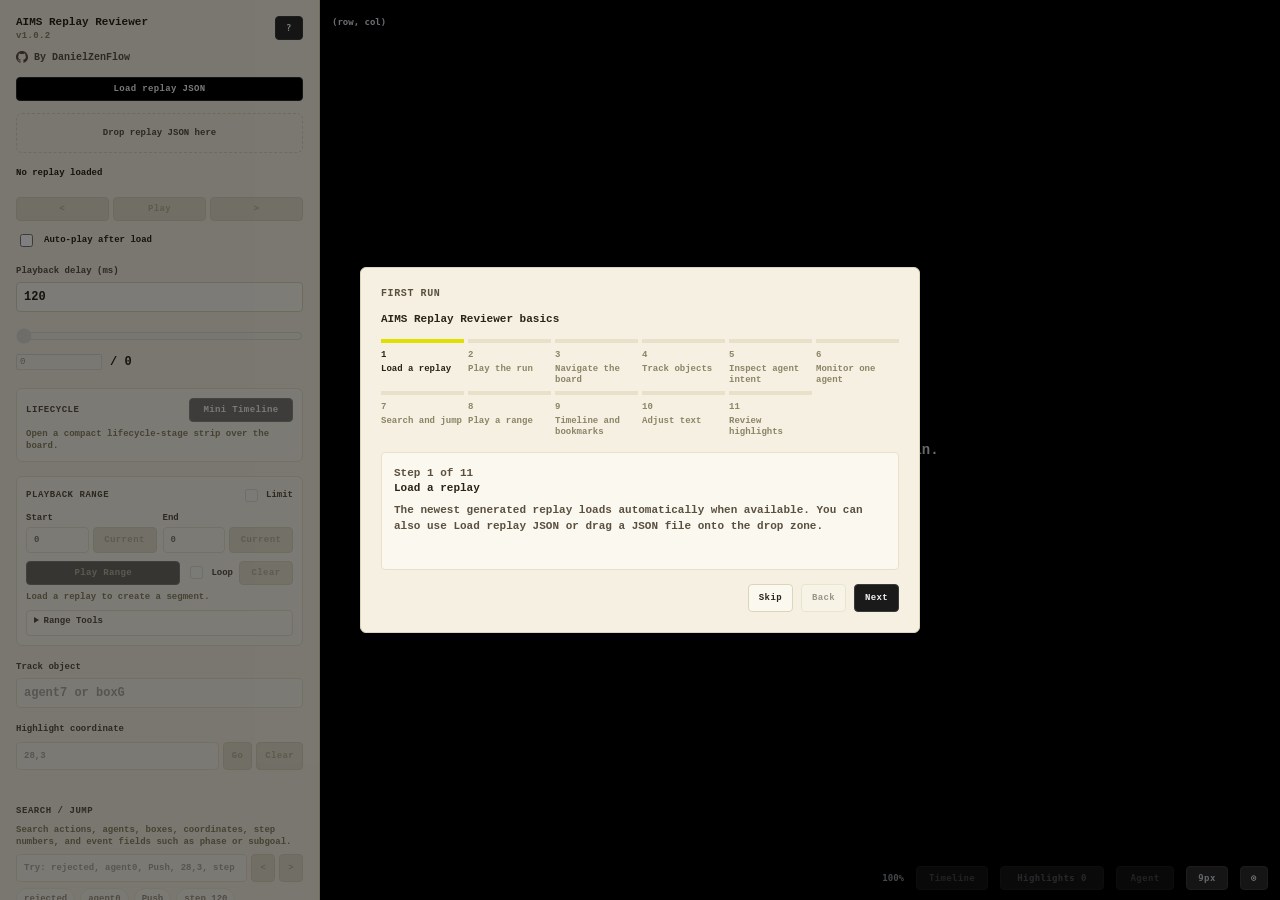
==== commit 57a3ae2b: "Strengthen replay lifecycle diagnostics Add robust replay metadata for lifecycle debugging: record r" ====
--- a/src/main/resources/replay-viewer/index.html
+++ b/src/main/resources/replay-viewer/index.html
@@ -54,7 +54,7 @@
             </div>
             <div>
               <strong>Debugging Tools</strong>
-              <p>Track an object with values like agent0 or boxA, highlight coordinates with row,column, hover an agent for detailed intent/action fields, pin one agent from the lower-right Agent menu, use Lock View to follow it, adjust interface and log text with the px control, and open Highlights for high-signal current-step events.</p>
+              <p>Track objects, search and jump with examples, play a selected range, open the left-side Lifecycle mini timeline or the lower-right Timeline full stage view, bookmark suspicious steps or ranges, export range JSON, show a compact digest, pin one agent from the lower-right Agent menu, and open Highlights for high-signal current-step events.</p>
             </div>
           </div>
           <div class="dialogFooter">
@@ -72,7 +72,7 @@
           <ol id="onboardingSteps" class="onboardingSteps" aria-label="Tutorial progress"></ol>
 
           <section class="onboardingBody">
-            <p id="onboardingStepCount" class="onboardingStepCount">Step 1 of 8</p>
+            <p id="onboardingStepCount" class="onboardingStepCount">Step 1 of 11</p>
             <h4 id="onboardingStepTitle">Load a replay</h4>
             <p id="onboardingStepBody">The newest generated replay loads automatically when available. You can also use Load replay JSON or drag a JSON file onto the drop zone.</p>
           </section>
@@ -112,7 +112,7 @@
       </label>
       <div id="dropZone" class="dropZone">Drop replay JSON here</div>
 
-      <div class="meta" id="meta">No replay loaded</div>
+      <div class="meta" id="meta" tabindex="0">No replay loaded</div>
 
       <div class="controls">
         <button id="prevBtn" title="Previous step">&lt;</button>
@@ -128,6 +128,49 @@
         <input id="stepInput" type="number" min="0" value="0">
         <span id="stepText">/ 0</span>
       </div>
+      <section class="lifecycleMiniControl">
+        <div class="sectionTitleRow">
+          <h2>Lifecycle</h2>
+          <button id="miniTimelineBtn" class="miniButton miniTimelineBtn" type="button" title="Show lifecycle mini timeline" aria-label="Show lifecycle mini timeline" aria-haspopup="true" aria-expanded="false" hidden>Mini Timeline</button>
+        </div>
+        <div class="miniInfo">Open a compact lifecycle-stage strip over the board.</div>
+      </section>
+      <section class="segmentPanel playbackRangePanel">
+        <div class="sectionTitleRow">
+          <h2>Playback Range</h2>
+          <label class="miniCheck"><input id="segmentEnabledInput" type="checkbox"> Limit</label>
+        </div>
+        <div class="segmentInputs">
+          <label>Start
+            <div class="rangeInputRow">
+              <input id="segmentStartInput" type="number" min="0" value="0">
+              <button id="segmentSetStartBtn" type="button">Current</button>
+            </div>
+          </label>
+          <label>End
+            <div class="rangeInputRow">
+              <input id="segmentEndInput" type="number" min="0" value="0">
+              <button id="segmentSetEndBtn" type="button">Current</button>
+            </div>
+          </label>
+        </div>
+        <div class="rangeActionRow">
+          <button id="segmentPlayBtn" type="button">Play Range</button>
+          <label class="compactCheck"><input id="segmentLoopInput" type="checkbox"> Loop</label>
+          <button id="segmentClearBtn" type="button">Clear</button>
+        </div>
+        <div id="segmentInfo" class="miniInfo">Choose a start and end step, then Play Range.</div>
+        <details class="rangeTools">
+          <summary>Range Tools</summary>
+          <div class="buttonGrid segmentUtilityGrid">
+            <button id="segmentMarkBtn" type="button">Bookmark Range</button>
+            <button id="segmentExportBtn" type="button">Export JSON</button>
+            <button id="segmentDigestBtn" type="button">Show Digest</button>
+            <button id="segmentCopyDigestBtn" type="button">Copy Digest</button>
+          </div>
+        </details>
+        <textarea id="segmentDigestOutput" class="segmentDigestOutput" readonly hidden></textarea>
+      </section>
       <label class="searchLabel">Track object
         <input id="trackInput" placeholder="agent7 or boxG">
       </label>
@@ -137,6 +180,36 @@
         <button id="coordGoBtn">Go</button>
         <button id="coordClearBtn">Clear</button>
       </div>
+      <section class="searchJumpPanel">
+        <h2>Search / Jump</h2>
+        <div class="miniInfo searchHint">Search actions, agents, boxes, coordinates, step numbers, and event fields such as phase or subgoal.</div>
+        <div class="inputRow">
+          <input id="jumpSearchInput" placeholder="Try: rejected, agent0, Push, 28,3, step 120">
+          <button id="jumpPrevBtn" title="Previous match">&lt;</button>
+          <button id="jumpNextBtn" title="Next match">&gt;</button>
+        </div>
+        <div class="searchExamples" aria-label="Search examples">
+          <button type="button" data-search-example="rejected">rejected</button>
+          <button type="button" data-search-example="agent0">agent0</button>
+          <button type="button" data-search-example="Push">Push</button>
+          <button type="button" data-search-example="step 120">step 120</button>
+        </div>
+        <div class="filterChips" aria-label="Search filters">
+          <label><input id="searchRejectedFilter" type="checkbox"> Rejected</label>
+          <label><input id="searchIntentFilter" type="checkbox"> Intent</label>
+          <label><input id="searchEventsFilter" type="checkbox"> Events</label>
+          <label><input id="searchAgentFilter" type="checkbox"> Selected agent</label>
+        </div>
+        <div id="jumpSearchInfo" class="miniInfo">No search</div>
+      </section>
+      <section class="markersPanel">
+        <div class="sectionTitleRow">
+          <h2>Bookmarks</h2>
+          <button id="markerToggleBtn" class="miniButton" type="button">Bookmark Step</button>
+        </div>
+        <div class="miniInfo">Click a bookmark to jump. Use x to delete it.</div>
+        <div id="markerList" class="markerList"></div>
+      </section>
       <section>
         <h2>Actions</h2>
         <div id="actions" class="actions"></div>
@@ -160,11 +233,49 @@
         <span id="statusInfo" class="statusInfo"></span>
         <span class="statusSpacer"></span>
         <span id="zoomInfo" class="statusInfo">100%</span>
+        <button id="timelineBtn" class="toolbarBtn timelineBtn" type="button" title="Inspect replay timeline" aria-label="Inspect replay timeline" aria-expanded="false" hidden>Timeline</button>
         <button id="stepEventsBtn" class="toolbarBtn stepEventsBtn" type="button" title="Inspect current step highlights" aria-label="Inspect current step highlights" hidden>Highlights 0</button>
         <button id="agentMenuBtn" class="toolbarBtn agentMenuBtn" type="button" title="Monitor agent actions" aria-label="Monitor agent actions" aria-haspopup="true" aria-expanded="false" hidden>Agent</button>
         <button id="fontSettingsBtn" class="toolbarBtn fontSettingsBtn" type="button" title="Text size" aria-label="Text size">12px</button>
         <button id="resetView" class="toolbarBtn" title="Reset view" aria-label="Reset view">&#8857;</button>
       </div>
+      <div id="timelinePanel" class="dialogOverlay timelineOverlay" role="dialog" aria-modal="true" aria-labelledby="timelineTitle" hidden>
+        <div class="dialogBox timelineDialog">
+          <div class="timelineHeader">
+            <div>
+              <p id="timelineKicker" class="stepInspectorKicker">Replay Timeline</p>
+              <h2 id="timelineTitle">Timeline</h2>
+            </div>
+            <button id="timelineClose" class="toolbarBtn" type="button" title="Close timeline" aria-label="Close timeline">x</button>
+          </div>
+          <div class="timelineControls">
+            <button id="timelineOverviewBtn" class="miniButton timelineOverviewBtn" type="button">Overview</button>
+            <button id="timelineExportMetaBtn" class="miniButton" type="button">Export Meta</button>
+            <label class="timelineAgentControl">Agent
+              <select id="timelineAgentSelect" class="miniSelect" aria-label="Timeline agent"></select>
+            </label>
+          </div>
+          <div id="agentTimeline" class="agentTimeline"></div>
+        </div>
+      </div>
+      <aside id="miniTimelinePanel" class="miniTimelinePanel" aria-label="Lifecycle mini timeline" hidden>
+        <div class="miniTimelineHeader">
+          <div>
+            <p class="stepInspectorKicker">Lifecycle</p>
+            <h2>Stages</h2>
+          </div>
+          <button id="miniTimelinePlayBtn" class="miniTimelinePlayBtn" type="button" title="Play replay" aria-label="Play replay" aria-pressed="false">
+            <span class="miniTimelinePlayIcon" aria-hidden="true"></span>
+          </button>
+        </div>
+        <div id="miniTimelineBody" class="miniTimelineBody"></div>
+        <div class="miniTimelineProgress">
+          <button id="miniTimelineProgressTrack" class="miniTimelineProgressTrack" type="button" aria-label="Jump by replay progress">
+            <span id="miniTimelineProgressFill" class="miniTimelineProgressFill"></span>
+          </button>
+          <span id="miniTimelineProgressText" class="miniTimelineProgressText">step 0 / 0</span>
+        </div>
+      </aside>
       <aside id="agentMenuPanel" class="agentMenuPanel" aria-label="Choose agent to monitor" hidden>
         <p class="stepInspectorKicker">Agent Monitor</p>
         <ol id="agentMenuList" class="agentMenuList"></ol>
--- a/src/main/resources/replay-viewer/viewer.css
+++ b/src/main/resources/replay-viewer/viewer.css
@@ -35,6 +35,11 @@
   --text:            #2a2418;
   --text-soft:       #5a5040;
   --text-muted:      #8b8466;
+  --ui-font-size-xxs: max(7px, calc(var(--ui-font-size) - 5px));
+  --ui-font-size-xs:  max(8px, calc(var(--ui-font-size) - 4px));
+  --ui-font-size-sm:  max(9px, calc(var(--ui-font-size) - 3px));
+  --ui-font-size-md:  max(10px, calc(var(--ui-font-size) - 2px));
+  --ui-font-size-lg:  calc(var(--ui-font-size) + 2px);
 }
 
 * { box-sizing: border-box; }
@@ -160,7 +165,71 @@
 }
 .dropZone.drag { background: #f0e8d0; border-color: #b59a4a; color: var(--text); }
 
-.meta { margin-top: 12px; font-size: 12px; line-height: 1.5; color: var(--text); }
+.meta {
+  position: relative;
+  margin-top: 12px;
+  font-size: 12px;
+  line-height: 1.5;
+  color: var(--text);
+  outline: none;
+}
+.meta::after {
+  content: '';
+  position: absolute;
+  left: 0;
+  right: -10px;
+  top: 100%;
+  height: 8px;
+}
+.metaRunHint {
+  display: inline-block;
+  margin-top: 4px;
+  color: var(--text-muted);
+  font-size: 9px;
+  font-weight: 800;
+  text-transform: uppercase;
+}
+.metaHoverCard {
+  position: absolute;
+  left: 0;
+  right: -10px;
+  top: calc(100% + 7px);
+  z-index: 20;
+  display: none;
+  gap: 6px;
+  padding: 9px;
+  border: 1px solid var(--panel-border);
+  border-radius: 4px;
+  background: #fbf8ef;
+  box-shadow: 0 10px 24px rgba(0, 0, 0, 0.18);
+}
+.meta:hover .metaHoverCard,
+.meta:focus .metaHoverCard,
+.meta:focus-within .metaHoverCard {
+  display: grid;
+}
+.metaHoverCard strong {
+  color: var(--text);
+  font-size: 11px;
+}
+.metaHoverCard dl {
+  display: grid;
+  grid-template-columns: max-content minmax(0, 1fr);
+  gap: 3px 8px;
+  margin: 0;
+}
+.metaHoverCard dt {
+  color: var(--text-soft);
+  font-size: 8px;
+  font-weight: 800;
+}
+.metaHoverCard dd {
+  margin: 0;
+  min-width: 0;
+  color: var(--text);
+  font-size: 8px;
+  overflow-wrap: anywhere;
+}
 
 .searchLabel { display: block; margin-top: 14px; font-size: 12px; color: var(--text-soft); font-weight: 700; }
 .searchLabel input {
@@ -215,6 +284,1211 @@
   font-weight: 700;
 }
 .inputRow button:hover { background: #2a2a2a; }
+
+.searchJumpPanel,
+.segmentPanel,
+.markersPanel,
+.lifecycleMiniControl {
+  margin-top: 16px;
+}
+.sectionTitleRow {
+  display: flex;
+  align-items: center;
+  justify-content: space-between;
+  gap: 8px;
+}
+.sectionTitleRow h2 {
+  margin: 0;
+}
+.miniInfo {
+  margin-top: 6px;
+  color: var(--text-muted);
+  font-size: 10px;
+  line-height: 1.35;
+  font-weight: 700;
+}
+.miniSelect {
+  min-width: 92px;
+  height: 24px;
+  padding: 0 6px;
+  border: 1px solid var(--panel-border);
+  background: var(--panel-bg-soft);
+  border-radius: 4px;
+  color: var(--text);
+  font-family: inherit;
+  font-size: 10px;
+  font-weight: 700;
+}
+.miniButton {
+  height: 24px;
+  padding: 0 8px;
+  font-size: 10px;
+}
+button:disabled,
+input:disabled,
+select:disabled {
+  cursor: not-allowed;
+  opacity: 0.56;
+}
+button:disabled {
+  pointer-events: auto;
+}
+.controls button:disabled,
+.inputRow button:disabled,
+.buttonGrid button:disabled,
+.rangeActionRow button:disabled,
+.rangeInputRow button:disabled,
+.miniButton:disabled {
+  border-color: #c7bea0;
+  background: #d8d1bd;
+  color: #8b8466;
+}
+.toolbarBtn:disabled,
+.toolbarBtn:disabled:hover {
+  border-color: #303030;
+  background: #202020;
+  color: #777;
+}
+.miniCheck,
+.filterChips label,
+.compactCheck {
+  display: inline-flex;
+  align-items: center;
+  gap: 5px;
+  color: var(--text-soft);
+  font-size: 10px;
+  font-weight: 700;
+}
+.filterChips {
+  display: flex;
+  flex-wrap: wrap;
+  gap: 6px;
+  margin-top: 7px;
+}
+.filterChips label {
+  min-height: 22px;
+  padding: 0 7px;
+  border: 1px solid var(--panel-border-soft);
+  border-radius: 999px;
+  background: var(--panel-bg-soft);
+  cursor: pointer;
+}
+.segmentInputs {
+  display: grid;
+  grid-template-columns: 1fr 1fr;
+  gap: 6px;
+  margin-top: 8px;
+}
+.segmentInputs label {
+  display: grid;
+  gap: 4px;
+  color: var(--text-soft);
+  font-size: 10px;
+  font-weight: 700;
+}
+.segmentInputs input {
+  min-width: 0;
+  width: 100%;
+  height: 26px;
+  padding: 0 7px;
+  border: 1px solid var(--panel-border);
+  background: var(--panel-bg-soft);
+  border-radius: 4px;
+  color: var(--text);
+  font-family: inherit;
+  font-size: 11px;
+  font-weight: 700;
+}
+.playbackRangePanel {
+  margin-top: 12px;
+  padding: 9px;
+  border: 1px solid var(--panel-border-soft);
+  border-radius: 6px;
+  background: rgba(251, 248, 239, 0.62);
+}
+.rangeInputRow {
+  display: grid;
+  grid-template-columns: minmax(0, 1fr) 64px;
+  gap: 4px;
+}
+.rangeInputRow button {
+  min-width: 0;
+  height: 26px;
+  padding: 0 5px;
+  font-size: 9px;
+}
+.rangeActionRow {
+  display: grid;
+  grid-template-columns: minmax(0, 1fr) auto 54px;
+  align-items: center;
+  gap: 6px;
+  margin-top: 8px;
+}
+.rangeActionRow button {
+  min-width: 0;
+  height: 24px;
+  padding: 0 6px;
+  font-size: 10px;
+}
+.rangeActionRow #segmentPlayBtn {
+  border-color: #2a2a2a;
+  background: #000000;
+}
+.rangeActionRow #segmentPlayBtn:hover {
+  background: #1a1a1a;
+  border-color: #f1f3f5;
+}
+.buttonGrid {
+  display: grid;
+  grid-template-columns: repeat(2, minmax(0, 1fr));
+  gap: 5px;
+  margin-top: 7px;
+}
+.buttonGrid button {
+  min-width: 0;
+  height: 24px;
+  padding: 0 6px;
+  font-size: 10px;
+}
+.rangeTools {
+  margin-top: 7px;
+  border: 1px solid var(--panel-border-soft);
+  border-radius: 4px;
+  background: rgba(251, 248, 239, 0.72);
+}
+.rangeTools summary {
+  min-height: 24px;
+  padding: 5px 7px;
+  color: var(--text-soft);
+  cursor: pointer;
+  font-size: 10px;
+  font-weight: 700;
+  list-style-position: inside;
+}
+.rangeTools summary:hover {
+  background: var(--panel-bg-hover);
+}
+.rangeTools .buttonGrid {
+  margin: 0;
+  padding: 0 7px 7px;
+}
+.segmentDigestOutput {
+  width: 100%;
+  min-height: 130px;
+  margin-top: 8px;
+  padding: 8px;
+  border: 1px solid var(--panel-border);
+  background: var(--panel-bg-soft);
+  border-radius: 4px;
+  color: var(--text);
+  font-family: 'MavisMono', Consolas, monospace;
+  font-size: 10px;
+  line-height: 1.35;
+  resize: vertical;
+}
+.agentTimeline,
+.markerList {
+  margin-top: 8px;
+  display: grid;
+  gap: 5px;
+  max-height: 168px;
+  overflow: auto;
+  padding-right: 2px;
+  color: var(--text-muted);
+  font-size: 10px;
+  font-weight: 700;
+  overflow-anchor: none;
+}
+.searchHint {
+  margin-top: 0;
+}
+.searchExamples {
+  display: flex;
+  flex-wrap: wrap;
+  gap: 5px;
+  margin-top: 6px;
+}
+.searchExamples button {
+  height: 22px;
+  padding: 0 7px;
+  border: 1px solid var(--panel-border-soft);
+  border-radius: 999px;
+  background: var(--panel-bg-soft);
+  color: var(--text-soft);
+  font-size: 9px;
+  letter-spacing: 0;
+}
+.searchExamples button:hover {
+  background: var(--panel-bg-hover);
+  color: var(--text);
+}
+.bookmarkRow {
+  display: grid;
+  grid-template-columns: minmax(0, 1fr) 24px;
+  gap: 4px;
+  align-items: stretch;
+}
+.timelineSegment,
+.markerItem {
+  width: 100%;
+  min-width: 0;
+  height: auto;
+  min-height: 38px;
+  padding: 6px 7px;
+  display: grid;
+  grid-template-columns: max-content 1fr;
+  gap: 2px 8px;
+  border: 1px solid var(--panel-border-soft);
+  border-left-width: 4px;
+  background: var(--panel-bg-soft);
+  color: var(--text);
+  text-align: left;
+  letter-spacing: 0;
+  line-height: 1.25;
+  white-space: normal;
+}
+.timelineDialog .timelineSegment {
+  grid-template-columns: 84px minmax(0, 1fr);
+  min-height: 44px;
+  font-size: var(--log-font-size);
+  line-height: 1.22;
+}
+.timelineSegment:hover,
+.markerItem:hover {
+  background: var(--panel-bg-hover);
+}
+.timelineSegment span,
+.markerItem span {
+  color: var(--text-muted);
+  font-size: 9px;
+  grid-row: span 2;
+}
+.timelineSegment strong,
+.markerItem strong {
+  min-width: 0;
+  overflow-wrap: anywhere;
+  font-size: 10px;
+}
+.timelineSegment small {
+  min-width: 0;
+  overflow-wrap: anywhere;
+  color: var(--text-muted);
+  font-size: 9px;
+}
+.timelineDialog .timelineSegment strong {
+  font-size: var(--log-font-size);
+}
+.timelineDialog .timelineSegment span,
+.timelineDialog .timelineSegment small {
+  font-size: var(--log-font-size);
+}
+.markerItem small {
+  grid-column: 2;
+  min-width: 0;
+  overflow-wrap: anywhere;
+  color: var(--text-muted);
+  font-size: 9px;
+}
+.timelineSegment.active,
+.bookmarkRow.active .markerItem {
+  border-left-color: var(--goal-fill);
+  background: #f0e8d0;
+}
+.timelineSegment.rejected {
+  border-left-color: #b91c1c;
+}
+.timelineSegment.marked {
+  box-shadow: inset 0 0 0 1px #b59a4a;
+}
+.timelineDialog .agentTimeline {
+  flex: 1 1 auto;
+  min-height: 0;
+  max-height: none;
+  margin: 0;
+  padding: 10px 12px 12px;
+  font-size: 11px;
+  line-height: 1.5;
+  overflow: auto;
+}
+.timelineDialog .agentTimeline.lifecycleOverview {
+  overflow: auto;
+}
+.timelineOverviewStack {
+  display: grid;
+  gap: 10px;
+}
+.timelineSummaryCard,
+.timelineEventDropdown {
+  display: grid;
+  gap: 6px;
+  padding: 8px;
+  border: 1px solid var(--panel-border-soft);
+  border-radius: 4px;
+  background: var(--panel-bg-soft);
+  color: var(--text);
+}
+.timelineSummaryCard strong,
+.timelineEventDropdown strong {
+  display: block;
+  color: var(--text);
+  font-size: 11px;
+}
+.timelineSummaryCard small {
+  display: block;
+  margin-top: 2px;
+  color: var(--text-muted);
+  font-size: 9px;
+  line-height: 1.35;
+}
+.timelineSummaryCard dl,
+.timelineEventDropdown dl {
+  display: grid;
+  grid-template-columns: max-content 1fr;
+  gap: 3px 8px;
+  margin: 0;
+}
+.timelineSummaryCard dt,
+.timelineEventDropdown dt {
+  color: var(--text-soft);
+  font-size: 9px;
+}
+.timelineSummaryCard dd,
+.timelineEventDropdown dd {
+  margin: 0;
+  min-width: 0;
+  overflow-wrap: anywhere;
+  font-size: 9px;
+}
+.timelineDiagnosisCard {
+  grid-template-columns: 1fr;
+  background: #fbf8ef;
+}
+.timelineDebugHeader {
+  display: flex;
+  align-items: flex-start;
+  justify-content: space-between;
+  gap: 10px;
+}
+.timelineDebugHeader > div {
+  min-width: 0;
+}
+.timelineDebugToggle {
+  flex: 0 0 auto;
+  display: grid;
+  place-items: center;
+  width: 24px;
+  height: 24px;
+  padding: 0;
+  border: 1px solid var(--panel-border);
+  border-radius: 4px;
+  background: #f4edd9;
+  color: var(--text);
+  cursor: pointer;
+  font-family: inherit;
+  font-size: 10px;
+  font-weight: 800;
+  line-height: 1;
+}
+.timelineDebugToggle:hover {
+  background: #ece0bd;
+}
+.timelineDebugChevron {
+  display: block;
+  width: 0;
+  height: 0;
+  border-top: 5px solid transparent;
+  border-bottom: 5px solid transparent;
+  border-left: 8px solid currentColor;
+  transform: rotate(90deg);
+  transition: transform 120ms ease;
+}
+.timelineDiagnosisCard.expanded .timelineDebugChevron {
+  transform: rotate(270deg);
+}
+.timelineDiagnosisCard.success {
+  border-color: rgba(143, 181, 139, 0.65);
+}
+.timelineDiagnosisCard.warning {
+  border-color: rgba(209, 164, 75, 0.72);
+}
+.timelineDiagnosisCard.danger {
+  border-color: rgba(200, 141, 134, 0.78);
+}
+.timelineDiagnosisCard dl {
+  min-width: 0;
+  grid-template-columns: max-content minmax(0, 1fr);
+  column-gap: 10px;
+}
+.timelineDiagnosisCard .timelineDebugSummaryGrid {
+  grid-template-columns: 92px minmax(0, 1fr);
+  row-gap: 5px;
+}
+.timelineDebugDetails {
+  display: grid;
+  gap: 6px;
+  padding-top: 7px;
+  border-top: 1px solid rgba(216, 205, 169, 0.7);
+}
+.timelineDebugIssue {
+  display: grid;
+  gap: 5px;
+  padding: 6px;
+  border: 1px solid rgba(216, 205, 169, 0.8);
+  border-radius: 4px;
+  background: rgba(244, 237, 217, 0.54);
+}
+.timelineDebugIssueHeader {
+  display: flex;
+  align-items: baseline;
+  justify-content: space-between;
+  gap: 10px;
+}
+.timelineDebugIssueHeader strong {
+  font-size: max(8px, calc(var(--log-font-size) - 2px));
+}
+.timelineDebugIssueHeader span {
+  min-width: 0;
+  color: var(--text-muted);
+  font-size: max(7px, calc(var(--log-font-size) - 3px));
+  font-weight: 800;
+  overflow-wrap: anywhere;
+  text-align: right;
+}
+.timelineDebugIssue dl {
+  display: grid;
+  grid-template-columns: 82px minmax(0, 1fr);
+  gap: 3px 8px;
+  margin: 0;
+}
+.timelineDebugIssue dt {
+  color: var(--text-soft);
+  font-size: max(7px, calc(var(--log-font-size) - 3px));
+  font-weight: 800;
+}
+.timelineDebugIssue dd {
+  margin: 0;
+  min-width: 0;
+  color: var(--text);
+  font-size: max(7px, calc(var(--log-font-size) - 3px));
+  overflow-wrap: anywhere;
+}
+.timelineDebugHealth p {
+  margin: 0;
+  color: var(--text-muted);
+  font-size: max(7px, calc(var(--log-font-size) - 4px));
+  line-height: 1.3;
+}
+.timelineDialog .timelineDebugHealth p {
+  margin: 0;
+  font-size: max(7px, calc(var(--log-font-size) - 4px));
+}
+.timelineDebugHealth > strong {
+  color: var(--text-soft);
+  font-size: max(7px, calc(var(--log-font-size) - 3px));
+}
+.timelinePortfolioCard {
+  align-content: start;
+}
+.portfolioTable {
+  display: grid;
+  gap: 2px;
+  min-width: 0;
+  overflow: visible;
+}
+.portfolioRow {
+  display: grid;
+  grid-template-columns: 20px minmax(0, 1.5fr) 58px 42px 54px 66px;
+  gap: 5px;
+  align-items: center;
+  min-width: 0;
+  padding: 3px 0;
+  border-bottom: 1px solid rgba(216, 205, 169, 0.45);
+}
+.portfolioRow:last-child {
+  border-bottom: 0;
+}
+.portfolioRow span,
+.portfolioRow strong {
+  min-width: 0;
+  overflow: visible;
+  white-space: normal;
+  overflow-wrap: anywhere;
+  font-size: 8px;
+  line-height: 1.2;
+}
+.portfolioRow strong {
+  color: var(--text);
+}
+.portfolioHeader span {
+  color: var(--text-soft);
+  font-weight: 800;
+  text-transform: uppercase;
+}
+.timelineGantt {
+  display: grid;
+  gap: 6px;
+  padding: 8px;
+  border: 1px solid var(--panel-border-soft);
+  border-radius: 4px;
+  background: #fbf8ef;
+  color: var(--text-soft);
+}
+.timelineMapHeader {
+  display: flex;
+  align-items: center;
+  justify-content: space-between;
+  gap: 12px;
+}
+.timelineMapTitle {
+  min-width: 0;
+  display: grid;
+  gap: 2px;
+}
+.timelineMapActions {
+  flex: 0 0 auto;
+  display: flex;
+  flex-wrap: wrap;
+  align-items: center;
+  justify-content: flex-end;
+  gap: 5px;
+}
+.timelineMapActions .miniButton {
+  height: 23px;
+  padding: 0 7px;
+}
+.timelineMapActions .timelineMapPlayBtn {
+  width: 23px;
+  height: 23px;
+}
+.timelineMapActions .miniButton:disabled {
+  border-color: #c7bea0;
+  background: #d8d1bd;
+  color: #8b8466;
+  cursor: not-allowed;
+  opacity: 0.72;
+}
+.timelineMapHeader strong {
+  color: var(--text);
+  font-size: 9px;
+}
+.timelineMapHeader span {
+  color: var(--text-muted);
+  font-size: 8px;
+}
+.timelineScroll {
+  position: relative;
+  overflow-x: auto;
+  overflow-y: hidden;
+  border: 1px solid #d8cda9;
+  border-radius: 4px;
+  background:
+    linear-gradient(90deg, rgba(181, 154, 74, 0.12) 1px, transparent 1px) 0 0 / 80px 100%,
+    #f4edd9;
+  cursor: grab;
+  -webkit-overflow-scrolling: touch;
+}
+.timelineScroll.panning {
+  cursor: grabbing;
+}
+.timelineScroll::-webkit-scrollbar {
+  height: 11px;
+}
+.timelineScroll::-webkit-scrollbar-track {
+  background: rgba(216, 205, 169, 0.32);
+  border-radius: 999px;
+}
+.timelineScroll::-webkit-scrollbar-thumb {
+  background: #c5b888;
+  border: 2px solid #f4edd9;
+  border-radius: 999px;
+}
+.timelineScroll::-webkit-scrollbar-thumb:hover {
+  background: #b59a4a;
+}
+.timelineCanvas {
+  position: relative;
+}
+.timelineRuler {
+  position: relative;
+  border-bottom: 1px solid rgba(181, 154, 74, 0.35);
+}
+.timelineRulerTick {
+  position: absolute;
+  top: 6px;
+  transform: translateX(-50%);
+  padding: 0 3px;
+  color: var(--text-muted);
+  font-size: 9px;
+  font-weight: 700;
+  white-space: nowrap;
+  pointer-events: none;
+}
+.timelineRulerTick::before {
+  content: '';
+  position: absolute;
+  left: 50%;
+  top: -6px;
+  width: 1px;
+  height: 5px;
+  background: rgba(82, 64, 28, 0.3);
+}
+.timelineChapterBand {
+  position: relative;
+}
+.timelineStageField {
+  position: relative;
+}
+.timelineChapterBlock,
+.timelineStageBar {
+  position: absolute;
+  display: flex;
+  align-items: center;
+  gap: 5px;
+  padding: 0 7px;
+  border: 0;
+  border-radius: 4px;
+  cursor: pointer;
+  overflow: hidden;
+  color: #394335;
+  background: #d8cda9;
+  box-shadow: inset 0 0 0 1px rgba(82, 64, 28, 0.16);
+}
+.timelineStageBar.progress::before {
+  content: '';
+  position: absolute;
+  top: 0;
+  left: 0;
+  bottom: 0;
+  width: var(--stage-progress, 0%);
+  background: rgba(57, 67, 53, 0.2);
+  box-shadow: inset -1px 0 0 rgba(57, 67, 53, 0.18);
+  pointer-events: none;
+}
+.timelineStageBar.progress.success::before {
+  background: rgba(49, 91, 44, 0.18);
+}
+.timelineStageBar.progress.warning::before,
+.timelineStageBar.progress.note::before {
+  background: rgba(117, 81, 15, 0.16);
+}
+.timelineStageBar.progress.danger::before {
+  background: rgba(143, 29, 29, 0.18);
+}
+.timelineChapterBlock {
+  height: 22px;
+  background: #e7dcb8;
+}
+.timelineStageBar {
+  height: 20px;
+}
+.timelineChapterBlock.success,
+.timelineStageBar.success {
+  background: #cddfbd;
+}
+.timelineChapterBlock.warning,
+.timelineChapterBlock.note,
+.timelineStageBar.warning,
+.timelineStageBar.note {
+  background: #e4cf91;
+}
+.timelineChapterBlock.danger,
+.timelineStageBar.danger {
+  background: #d8a19a;
+}
+.timelineStageBar.hotspot {
+  box-shadow: inset 0 0 0 2px rgba(209, 164, 75, 0.7);
+}
+.timelineChapterBlock.marked,
+.timelineStageBar.marked {
+  box-shadow: inset 0 0 0 2px rgba(57, 67, 53, 0.45);
+}
+.timelineChapterBlock:hover,
+.timelineChapterBlock.active,
+.timelineStageBar:hover,
+.timelineStageBar.active {
+  outline: 2px solid #394335;
+  outline-offset: 1px;
+  z-index: 2;
+}
+.timelineChapterBlock .barIdx,
+.timelineStageBar .barIdx {
+  position: relative;
+  z-index: 1;
+  flex: 0 0 auto;
+  min-width: 15px;
+  height: 14px;
+  padding: 0 3px;
+  border-radius: 3px;
+  background: rgba(57, 67, 53, 0.16);
+  color: #1f281d;
+  font-size: 9px;
+  font-weight: 800;
+  line-height: 14px;
+  text-align: center;
+}
+.timelineChapterBlock.active .barIdx,
+.timelineStageBar.active .barIdx {
+  background: #394335;
+  color: #fbf8ef;
+}
+.timelineChapterBlock .barLabel,
+.timelineStageBar .barLabel {
+  position: relative;
+  z-index: 1;
+  flex: 1 1 auto;
+  min-width: 0;
+  font-size: 10px;
+  font-weight: 700;
+  line-height: 1;
+  white-space: nowrap;
+  overflow: visible;
+  text-overflow: clip;
+}
+.timelineGanttNow {
+  position: absolute;
+  top: 0;
+  bottom: 0;
+  width: 2px;
+  margin-left: -1px;
+  border-radius: 999px;
+  background: #394335;
+  box-shadow: 0 0 0 1px rgba(251, 248, 239, 0.78);
+  pointer-events: none;
+  z-index: 3;
+}
+.timelineGanttFooter {
+  display: flex;
+  align-items: center;
+  justify-content: space-between;
+  gap: 10px;
+  color: var(--text-soft);
+  font-size: 9px;
+  line-height: 1;
+}
+.timelineGanttFooter strong {
+  color: var(--text);
+  font-size: 9px;
+}
+.timelineSelectionMessage {
+  display: grid;
+  gap: 7px;
+  padding: 8px;
+  border: 1px solid var(--panel-border-soft);
+  border-radius: 4px;
+  background: #fbf8ef;
+}
+.timelineSelectionMessage.success {
+  border-color: rgba(143, 181, 139, 0.55);
+}
+.timelineSelectionMessage.warning {
+  border-color: rgba(209, 164, 75, 0.7);
+}
+.timelineSelectionMessage.danger {
+  border-color: rgba(200, 141, 134, 0.78);
+}
+.timelineSelectionHeader {
+  display: flex;
+  align-items: flex-start;
+  justify-content: space-between;
+  gap: 12px;
+}
+.timelineSelectionHeader strong {
+  display: block;
+  color: var(--text);
+  font-size: 11px;
+  line-height: 1.15;
+}
+.timelineSelectionHeader small {
+  display: block;
+  margin-top: 2px;
+  color: var(--text-muted);
+  font-size: 9px;
+  line-height: 1.3;
+}
+.timelineSelectionHeader > span {
+  flex: 0 0 auto;
+  min-height: 17px;
+  padding: 2px 6px;
+  border: 1px solid rgba(181, 154, 74, 0.35);
+  border-radius: 999px;
+  background: rgba(244, 237, 217, 0.72);
+  color: var(--text-soft);
+  font-size: 8px;
+  font-weight: 800;
+}
+.timelineSelectionMessage p {
+  margin: 0;
+  color: var(--text-muted);
+  font-size: 9px;
+  line-height: 1.35;
+}
+.timelineSelectionMessage dl {
+  display: grid;
+  grid-template-columns: max-content minmax(0, 1fr) max-content minmax(0, 1fr);
+  gap: 3px 8px;
+  margin: 0;
+}
+.timelineSelectionMessage dt {
+  color: var(--text-soft);
+  font-size: 8px;
+  font-weight: 800;
+}
+.timelineSelectionMessage dd {
+  margin: 0;
+  min-width: 0;
+  color: var(--text);
+  font-size: 8px;
+  overflow-wrap: anywhere;
+}
+.timelineSelectionEvents {
+  display: grid;
+  gap: 4px;
+  margin: 0;
+  padding: 0;
+  list-style: none;
+}
+.timelineSelectionEvents li {
+  min-width: 0;
+  display: grid;
+  grid-template-columns: 52px minmax(0, 1fr);
+  gap: 1px 7px;
+  padding: 5px 6px;
+  border: 1px solid rgba(216, 205, 169, 0.7);
+  border-radius: 4px;
+  background: rgba(244, 237, 217, 0.54);
+}
+.timelineSelectionEvents li span {
+  grid-row: span 2;
+  color: var(--text-muted);
+  font-size: 8px;
+}
+.timelineSelectionEvents li strong {
+  min-width: 0;
+  color: var(--text);
+  font-size: 9px;
+  overflow-wrap: anywhere;
+}
+.timelineSelectionEvents li small {
+  min-width: 0;
+  color: var(--text-muted);
+  font-size: 8px;
+  overflow-wrap: anywhere;
+}
+.timelineSelectionEmpty {
+  margin: 0;
+  color: var(--text-muted);
+  font-size: 9px;
+}
+.timelineChapterDetails {
+  display: grid;
+  gap: 8px;
+  padding: 9px;
+  border: 1px solid var(--panel-border-soft);
+  border-radius: 4px;
+  background: #fbf8ef;
+}
+.timelineChapterDetails.success {
+  border-color: rgba(143, 181, 139, 0.5);
+}
+.timelineChapterDetails.warning {
+  border-color: rgba(209, 164, 75, 0.58);
+}
+.timelineChapterDetails.danger {
+  border-color: rgba(200, 141, 134, 0.66);
+}
+.timelineChapterHeader {
+  display: flex;
+  align-items: flex-start;
+  justify-content: space-between;
+  gap: 12px;
+}
+.timelineChapterActions {
+  flex: 0 0 auto;
+  display: flex;
+  flex-wrap: wrap;
+  justify-content: flex-end;
+  gap: 5px;
+}
+.timelineChapterActions .miniButton {
+  height: 23px;
+  padding: 0 7px;
+}
+.timelineChapterHeader h3 {
+  margin: 1px 0 3px;
+  color: var(--text);
+  font-size: 12px;
+  line-height: 1.15;
+}
+.timelineChapterHeader small {
+  display: block;
+  color: var(--text-muted);
+  font-size: 9px;
+  line-height: 1.35;
+}
+.timelineChapterStats {
+  display: grid;
+  grid-template-columns: repeat(4, max-content minmax(0, 1fr));
+  gap: 3px 7px;
+  margin: 0;
+  padding: 6px 7px;
+  border: 1px solid rgba(181, 154, 74, 0.22);
+  border-radius: 4px;
+  background: rgba(244, 237, 217, 0.68);
+}
+.timelineChapterStats dt {
+  color: var(--text-soft);
+  font-size: 8px;
+  font-weight: 800;
+}
+.timelineChapterStats dd {
+  margin: 0;
+  min-width: 0;
+  color: var(--text);
+  font-size: 8px;
+  overflow: visible;
+  white-space: normal;
+  overflow-wrap: anywhere;
+}
+.chapterStageFlow {
+  gap: 6px;
+  padding: 0;
+}
+.timelineFoldedNote {
+  margin: 0;
+  color: var(--text-muted);
+  font-size: 9px;
+  line-height: 1.35;
+}
+.timelineDetailHeader {
+  display: flex;
+  align-items: baseline;
+  justify-content: space-between;
+  gap: 12px;
+}
+.timelineDetailHeader span {
+  color: var(--text-muted);
+}
+.timelineFlow {
+  position: relative;
+  display: grid;
+  grid-template-columns: 1fr;
+  gap: 8px;
+  padding: 4px 0 8px;
+  overflow: visible;
+}
+.timelineEventNode {
+  position: relative;
+  min-width: 0;
+  z-index: 1;
+}
+.timelineEventNode.ordinary .timelineEventBox {
+  border-top-color: #d8cda9;
+  background: rgba(251, 248, 239, 0.72);
+}
+.timelineEventBox {
+  width: 100%;
+  min-height: 38px;
+  padding: 6px 8px;
+  border: 1px solid var(--panel-border-soft);
+  border-top: 3px solid #b59a4a;
+  border-radius: 4px;
+  background: var(--panel-bg-soft);
+  color: var(--text);
+  display: grid;
+  grid-template-columns: 78px minmax(0, 1fr) max-content;
+  align-items: center;
+  gap: 9px;
+  text-align: left;
+  font-size: 9px;
+  line-height: 1.18;
+  letter-spacing: 0;
+  white-space: normal;
+}
+.timelineEventBox:hover {
+  background: var(--panel-bg-hover);
+}
+.timelineEventNode.active .timelineEventBox {
+  background: #f0e8d0;
+  border-color: #b59a4a;
+  box-shadow: inset 0 0 0 1px rgba(181, 154, 74, 0.32);
+}
+.timelineEventNode.rejected .timelineEventBox {
+  border-top-color: #b91c1c;
+}
+.timelineEventNode.warning .timelineEventBox {
+  border-top-color: #b7791f;
+}
+.timelineEventNode.success .timelineEventBox {
+  border-top-color: #15803d;
+}
+.timelineEventNode.marked .timelineEventBox {
+  outline: 2px solid #b59a4a;
+  outline-offset: 1px;
+}
+.timelineEventMeta {
+  min-width: 0;
+  color: var(--text-soft);
+  font-size: 8px;
+  line-height: 1.25;
+  white-space: nowrap;
+}
+.timelineEventMain {
+  min-width: 0;
+  display: grid;
+  gap: 2px;
+}
+.timelineEventMain strong,
+.timelineEventMain small {
+  min-width: 0;
+  overflow-wrap: anywhere;
+}
+.timelineEventSide {
+  display: flex;
+  align-items: center;
+  gap: 5px;
+}
+.timelineAgentBadge {
+  flex: 0 0 auto;
+  min-width: 18px;
+  height: 13px;
+  padding: 0 3px;
+  display: inline-flex;
+  align-items: center;
+  justify-content: center;
+  border: 1px solid var(--event-color, #b59a4a);
+  border-radius: 3px;
+  background: var(--event-soft, #f0e8d0);
+  color: var(--text);
+  font-size: 8px;
+  line-height: 1;
+}
+.timelineStatusPill {
+  min-height: 16px;
+  max-width: none;
+  padding: 2px 5px;
+  display: inline-flex;
+  align-items: center;
+  border: 1px solid var(--panel-border-soft);
+  border-radius: 999px;
+  background: #efe6ce;
+  color: var(--text-soft);
+  font-size: 8px;
+  line-height: 1.1;
+  white-space: normal;
+  overflow: visible;
+  overflow-wrap: anywhere;
+}
+.timelineStatusPill.success {
+  border-color: #8fb58b;
+  background: #e6efdd;
+  color: #315b2c;
+}
+.timelineStatusPill.warning {
+  border-color: #d1a44b;
+  background: #f3e5bd;
+  color: #75510f;
+}
+.timelineStatusPill.danger {
+  border-color: #c88d86;
+  background: #f4d6d0;
+  color: #8f1d1d;
+}
+.timelineEventBox small {
+  color: var(--text-soft);
+  font-size: 8px;
+  overflow-wrap: anywhere;
+}
+.timelineEventBox strong {
+  min-width: 0;
+  color: var(--text);
+  font-size: 9px;
+  overflow-wrap: anywhere;
+}
+.timelineFlow.dense .timelineEventBox {
+  min-height: 38px;
+}
+.timelineEventDropdown {
+  display: none;
+  position: fixed;
+  left: 12px;
+  top: 12px;
+  width: min(420px, calc(100vw - 24px));
+  max-height: min(560px, calc(100vh - 24px));
+  overflow: auto;
+  overscroll-behavior: contain;
+  box-shadow: 0 8px 18px rgba(0, 0, 0, 0.22);
+  z-index: 60;
+}
+.timelineEventNode:hover,
+.timelineEventNode:focus-within {
+  z-index: 20;
+}
+.timelineEventNode:hover .timelineEventDropdown,
+.timelineEventNode:focus-within .timelineEventDropdown {
+  display: grid;
+}
+.timelineEventDropdown::before {
+  display: none;
+}
+.timelineChildEvents {
+  display: grid;
+  gap: 4px;
+  margin: 2px 0 0;
+  padding: 0;
+  list-style: none;
+}
+.timelineChildEvents li {
+  min-width: 0;
+  display: grid;
+  grid-template-columns: 48px minmax(0, 1fr);
+  gap: 1px 7px;
+  padding: 5px 6px;
+  border: 1px solid var(--panel-border-soft);
+  border-left-width: 3px;
+  border-radius: 3px;
+  background: rgba(251, 248, 239, 0.72);
+}
+.timelineChildEvents li.warning { border-left-color: #b7791f; }
+.timelineChildEvents li.danger { border-left-color: #b91c1c; }
+.timelineChildEvents li.success { border-left-color: #15803d; }
+.timelineChildEvents li.note { border-left-color: #b59a4a; }
+.timelineChildEvents span {
+  grid-row: span 2;
+  color: var(--text-muted);
+  font-size: 8px;
+}
+.timelineChildEvents strong,
+.timelineChildEvents small {
+  min-width: 0;
+  overflow-wrap: anywhere;
+  font-size: 8px;
+}
+.timelineChildEvents small {
+  color: var(--text-muted);
+  line-height: 1.25;
+}
+.timelineChildEmpty {
+  margin: 2px 0 0;
+  color: var(--text-muted);
+  font-size: 9px;
+  line-height: 1.35;
+}
+.markerDelete {
+  width: 24px;
+  min-width: 24px;
+  height: auto;
+  min-height: 38px;
+  padding: 0;
+  border-color: var(--panel-border-soft);
+  background: var(--panel-bg-soft);
+  color: var(--text-muted);
+  font-size: 10px;
+}
+.markerDelete:hover {
+  background: #f4d6d0;
+  color: #8f1d1d;
+  border-color: #d8aaa3;
+}
 
 .checkLine {
   display: flex;
@@ -586,6 +1860,250 @@
 .statusSpacer { display: none; }
 #statusInfo { display: none; }
 
+.timelineBtn {
+  width: auto;
+  min-width: 72px;
+  padding: 0 8px;
+  color: #c8ced5;
+}
+.lifecycleMiniControl {
+  padding: 9px;
+  border: 1px solid var(--panel-border-soft);
+  border-radius: 6px;
+  background: rgba(251, 248, 239, 0.62);
+}
+.lifecycleMiniControl .miniTimelineBtn {
+  width: auto;
+  min-width: 104px;
+  border-color: #3a3a3a;
+  background: #1a1a1a;
+  color: #f1f3f5;
+  letter-spacing: 0.04em;
+}
+.lifecycleMiniControl .miniTimelineBtn:hover {
+  background: #2a2a2a;
+  border-color: #f1f3f5;
+}
+.timelineBtn.active {
+  border-color: #b59a4a;
+  color: var(--goal-fill);
+  background: #35312a;
+}
+.lifecycleMiniControl .miniTimelineBtn.active {
+  border-color: #000000;
+  color: #000000;
+  background: #f1f3f5;
+}
+
+.timelineOverlay {
+  z-index: 31;
+}
+.timelineDialog {
+  width: min(760px, 92vw);
+  max-width: 760px;
+  height: min(620px, 86vh);
+  max-height: 86vh;
+  display: flex;
+  flex-direction: column;
+  padding: 0;
+  overflow: hidden;
+}
+.timelineHeader {
+  min-height: 46px;
+  padding: 13px 16px 9px;
+  display: flex;
+  align-items: flex-start;
+  justify-content: space-between;
+  gap: 12px;
+  border-bottom: 1px solid var(--panel-border-soft);
+}
+.timelineHeader h2 {
+  margin: 0;
+  font-size: 13px;
+  line-height: 1.1;
+}
+.timelineControls {
+  padding: 8px 16px;
+  border-bottom: 1px solid var(--panel-border-soft);
+  display: flex;
+  align-items: center;
+  justify-content: flex-start;
+  gap: 10px;
+}
+.timelineControls label {
+  display: flex;
+  align-items: center;
+  justify-content: space-between;
+  gap: 10px;
+  color: var(--text-soft);
+  font-size: 11px;
+  font-weight: 700;
+}
+.timelineAgentControl {
+  margin-left: auto;
+}
+.timelineOverviewBtn.active {
+  border-color: #b59a4a;
+  color: var(--text);
+  background: #f0e8d0;
+}
+
+.miniTimelinePanel {
+  position: absolute;
+  right: 12px;
+  top: calc(var(--axis) + 50px);
+  width: min(400px, calc(100% - var(--axis) - 28px));
+  max-height: none;
+  z-index: 9;
+  display: flex;
+  flex-direction: column;
+  background: #fbf8ef;
+  border: 1px solid var(--panel-border);
+  border-radius: 6px;
+  box-shadow: 0 6px 16px rgba(0, 0, 0, 0.22);
+  color: var(--text);
+  overflow: hidden;
+}
+.miniTimelinePanel[hidden] {
+  display: none;
+}
+.miniTimelineHeader {
+  min-height: 36px;
+  padding: 7px 9px 6px;
+  display: flex;
+  align-items: center;
+  justify-content: space-between;
+  gap: 10px;
+  border-bottom: 1px solid var(--panel-border-soft);
+}
+.miniTimelineHeader h2 {
+  margin: 0;
+  color: var(--text);
+  font-size: 12px;
+  line-height: 1.1;
+}
+.miniTimelinePlayBtn {
+  flex: 0 0 auto;
+  width: 24px;
+  height: 24px;
+  display: inline-flex;
+  align-items: center;
+  justify-content: center;
+  border: 1px solid #c5b888;
+  border-radius: 4px;
+  background: #fbf8ef;
+  color: #394335;
+  cursor: pointer;
+}
+.miniTimelinePlayBtn:hover {
+  background: #f0e8d0;
+  border-color: #b59a4a;
+}
+.miniTimelinePlayBtn:focus-visible {
+  outline: 2px solid #394335;
+  outline-offset: 1px;
+}
+.miniTimelinePlayIcon {
+  display: block;
+  width: 0;
+  height: 0;
+  margin-left: 2px;
+  border-top: 5px solid transparent;
+  border-bottom: 5px solid transparent;
+  border-left: 8px solid currentColor;
+}
+.miniTimelinePlayBtn.playing .miniTimelinePlayIcon {
+  width: 8px;
+  height: 10px;
+  margin-left: 0;
+  border-top: 0;
+  border-bottom: 0;
+  border-left: 3px solid currentColor;
+  border-right: 3px solid currentColor;
+}
+.miniTimelineBody {
+  min-height: 0;
+  padding: 6px 8px 8px;
+  overflow: hidden;
+}
+.miniTimelineBody .timelineGantt {
+  border-color: rgba(181, 154, 74, 0.28);
+  background: #fbf8ef;
+}
+.timelineGantt.compact {
+  gap: 4px;
+  padding: 5px;
+}
+.timelineGantt.compact .timelineScroll {
+  max-height: none;
+  overflow-x: scroll;
+  overflow-y: hidden;
+  overscroll-behavior: contain;
+  scrollbar-width: auto;
+}
+.timelineGantt.compact .timelineScroll::-webkit-scrollbar {
+  height: 16px;
+}
+.timelineGantt.compact .timelineScroll::-webkit-scrollbar-thumb {
+  border-width: 3px;
+}
+.timelineGantt.compact .timelineRulerTick {
+  top: 5px;
+  font-size: 8px;
+}
+.timelineGantt.compact .timelineStageBar {
+  height: 18px;
+  padding: 0 6px;
+}
+.timelineGantt.compact .timelineStageBar .barIdx {
+  min-width: 13px;
+  height: 12px;
+  font-size: 8px;
+  line-height: 12px;
+}
+.timelineGantt.compact .timelineStageBar .barLabel {
+  font-size: 9px;
+}
+.timelineGantt.compact .timelineGanttFooter,
+.timelineGantt.compact .timelineGanttFooter strong {
+  font-size: 8px;
+}
+.miniTimelineProgress {
+  padding: 0 8px 8px;
+  display: grid;
+  grid-template-columns: minmax(0, 1fr) auto;
+  align-items: center;
+  gap: 8px;
+}
+.miniTimelineProgressTrack {
+  min-width: 0;
+  width: 100%;
+  height: 12px;
+  padding: 0;
+  border: 1px solid #c5b888;
+  border-radius: 999px;
+  background: #f4edd9;
+  box-shadow: inset 0 0 0 1px rgba(82, 64, 28, 0.04);
+  overflow: hidden;
+}
+.miniTimelineProgressTrack:hover {
+  background: #efe5c7;
+  border-color: #b59a4a;
+}
+.miniTimelineProgressFill {
+  display: block;
+  width: 0%;
+  height: 100%;
+  border-radius: inherit;
+  background: #394335;
+}
+.miniTimelineProgressText {
+  color: var(--text-muted);
+  font-size: 8px;
+  line-height: 1;
+  white-space: nowrap;
+}
+
 .stepInspector {
   position: absolute;
   right: 12px;
@@ -836,11 +2354,13 @@
   font-size: var(--ui-font-size);
 }
 .stepEventHeader strong,
-.stepInspectorHeader h2 {
+.stepInspectorHeader h2,
+.timelineHeader h2 {
   font-size: calc(var(--log-font-size) + 1px);
 }
 .hoverTip,
 .stepInspectorBody,
+.timelineDialog .agentTimeline,
 .stepEventFields,
 .stepEventMessage {
   font-size: var(--log-font-size);
@@ -1179,7 +2699,7 @@
 .onboardingSteps {
   list-style: none;
   display: grid;
-  grid-template-columns: repeat(5, minmax(0, 1fr));
+  grid-template-columns: repeat(auto-fit, minmax(78px, 1fr));
   gap: 4px;
   margin: 14px 0;
   padding: 0;
@@ -1281,3 +2801,76 @@
 .notificationToast button:hover {
   background: var(--panel-bg-hover);
 }
+
+/* Interface text-size control
+ * Keep this late so it wins over component defaults that use fixed px values.
+ */
+.panel,
+.toolbar,
+.statusBar,
+.meta,
+.searchLabel,
+.checkLine,
+.filePick,
+.dropZone,
+.compactCheck,
+.miniCheck,
+.miniSelect,
+.miniButton,
+.inputRow input,
+.inputRow button,
+.segmentInputs label,
+.segmentInputs input,
+.rangeInputRow button,
+.rangeActionRow button,
+.buttonGrid button,
+.rangeTools summary,
+.filterChips label,
+.fontSettingRow,
+.fontSettingRow input,
+.dialogFooter button,
+.notificationToast button {
+  font-size: var(--ui-font-size);
+}
+
+.panel h1,
+.dialogBox h3,
+.onboardingBody h4 {
+  font-size: var(--ui-font-size-lg);
+}
+
+.versionText,
+.metaRunHint,
+.miniInfo,
+.searchExamples button,
+.timelineSegment span,
+.timelineSegment small,
+.markerItem span,
+.markerItem small,
+.timelineSummaryCard small,
+.timelineMapHeader strong,
+.timelineMapHeader span,
+.timelineGanttFooter,
+.onboardingKicker,
+.onboardingStepCount,
+.onboardingSteps li,
+.notificationToast strong,
+.notificationToast p {
+  font-size: var(--ui-font-size-sm);
+}
+
+.githubLink,
+.actionRow .act,
+.portfolioRow span,
+.portfolioRow strong,
+.timelineRulerTick {
+  font-size: var(--ui-font-size-md);
+}
+
+body :where(button, label, a, strong, small, span, p, dt, dd, h1, h2, h3, h4, li) {
+  text-overflow: clip;
+}
+
+:where(.panel, .toolbar, .dialogBox, .timelineDialog, .agentTimeline, .markerList, .notificationToast) :where(button, label, a, strong, small, span, p, dt, dd, h1, h2, h3, h4, li) {
+  overflow-wrap: anywhere;
+}
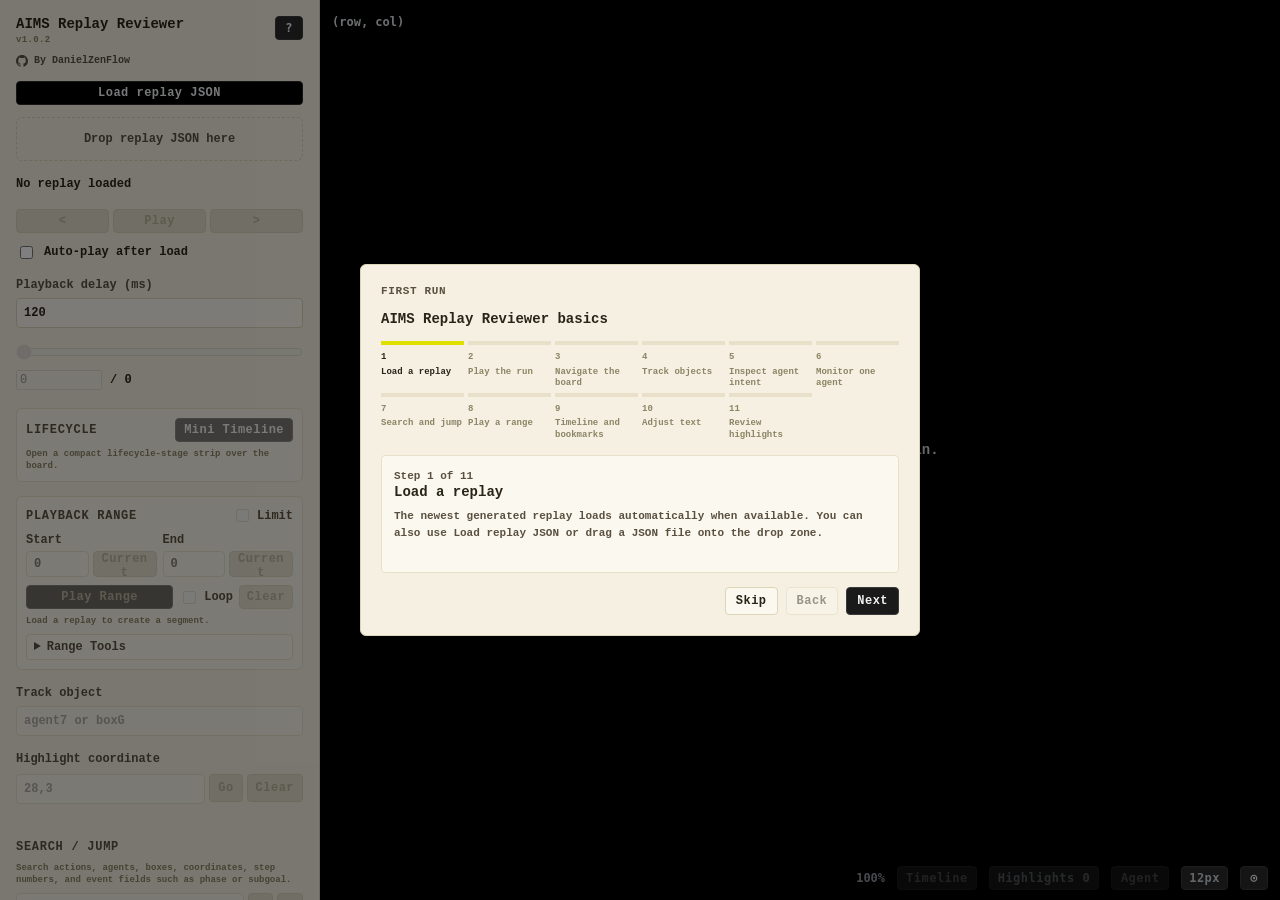
==== commit 991c88e6: "Improve replay viewer font controls and support summaries Clamp interface font size to an explicit 8" ====
--- a/src/main/resources/replay-viewer/index.html
+++ b/src/main/resources/replay-viewer/index.html
@@ -92,16 +92,18 @@
 
           <section class="fontSettingsBody">
             <label class="fontSettingRow">Interface font size (px)
-              <input id="uiFontSizeInput" type="number" min="9" max="24" step="1" value="12">
+              <input id="uiFontSizeInput" type="number" min="8" max="20" step="1" value="12">
+              <small class="fontSettingHint">Range: 8-20 px</small>
             </label>
             <label class="fontSettingRow">Log font size (px)
               <input id="logFontSizeInput" type="number" min="8" max="24" step="1" value="11">
+              <small class="fontSettingHint">Range: 8-24 px</small>
             </label>
           </section>
 
           <div class="dialogFooter">
             <button id="fontSettingsResetBtn" type="button" class="secondaryDialogBtn">Reset</button>
-            <button id="fontSettingsCloseBtn" type="button">Close</button>
+            <button id="fontSettingsCloseBtn" type="button">Save</button>
           </div>
         </div>
       </div>
--- a/src/main/resources/replay-viewer/viewer.css
+++ b/src/main/resources/replay-viewer/viewer.css
@@ -744,12 +744,12 @@
   gap: 10px;
 }
 .timelineDebugIssueHeader strong {
-  font-size: max(8px, calc(var(--log-font-size) - 2px));
+  font-size: var(--ui-font-size-sm);
 }
 .timelineDebugIssueHeader span {
   min-width: 0;
   color: var(--text-muted);
-  font-size: max(7px, calc(var(--log-font-size) - 3px));
+  font-size: var(--ui-font-size-xs);
   font-weight: 800;
   overflow-wrap: anywhere;
   text-align: right;
@@ -762,29 +762,29 @@
 }
 .timelineDebugIssue dt {
   color: var(--text-soft);
-  font-size: max(7px, calc(var(--log-font-size) - 3px));
+  font-size: var(--ui-font-size-xs);
   font-weight: 800;
 }
 .timelineDebugIssue dd {
   margin: 0;
   min-width: 0;
   color: var(--text);
-  font-size: max(7px, calc(var(--log-font-size) - 3px));
+  font-size: var(--ui-font-size-xs);
   overflow-wrap: anywhere;
 }
 .timelineDebugHealth p {
   margin: 0;
   color: var(--text-muted);
-  font-size: max(7px, calc(var(--log-font-size) - 4px));
+  font-size: var(--ui-font-size-xxs);
   line-height: 1.3;
 }
 .timelineDialog .timelineDebugHealth p {
   margin: 0;
-  font-size: max(7px, calc(var(--log-font-size) - 4px));
+  font-size: var(--ui-font-size-xxs);
 }
 .timelineDebugHealth > strong {
   color: var(--text-soft);
-  font-size: max(7px, calc(var(--log-font-size) - 3px));
+  font-size: var(--ui-font-size-xs);
 }
 .timelinePortfolioCard {
   align-content: start;
@@ -2635,6 +2635,12 @@
 .fontSettingRow input:focus {
   outline: none;
   border-color: #b59a4a;
+}
+.fontSettingHint {
+  grid-column: 1 / -1;
+  color: var(--text-muted);
+  font-size: var(--ui-font-size-sm);
+  line-height: 1.25;
 }
 .helpContent {
   display: flex;
@@ -2842,6 +2848,7 @@
 .versionText,
 .metaRunHint,
 .miniInfo,
+.fontSettingHint,
 .searchExamples button,
 .timelineSegment span,
 .timelineSegment small,
@@ -2867,6 +2874,24 @@
   font-size: var(--ui-font-size-md);
 }
 
+.metaHoverCard strong,
+.timelineDialog .timelineDebugIssueHeader strong {
+  font-size: var(--ui-font-size-sm);
+}
+
+.metaHoverCard dt,
+.metaHoverCard dd,
+.timelineDialog .timelineDebugIssueHeader span,
+.timelineDialog .timelineDebugIssue dt,
+.timelineDialog .timelineDebugIssue dd,
+.timelineDialog .timelineDebugHealth > strong {
+  font-size: var(--ui-font-size-xs);
+}
+
+.timelineDialog .timelineDebugHealth p {
+  font-size: var(--ui-font-size-xxs);
+}
+
 body :where(button, label, a, strong, small, span, p, dt, dd, h1, h2, h3, h4, li) {
   text-overflow: clip;
 }
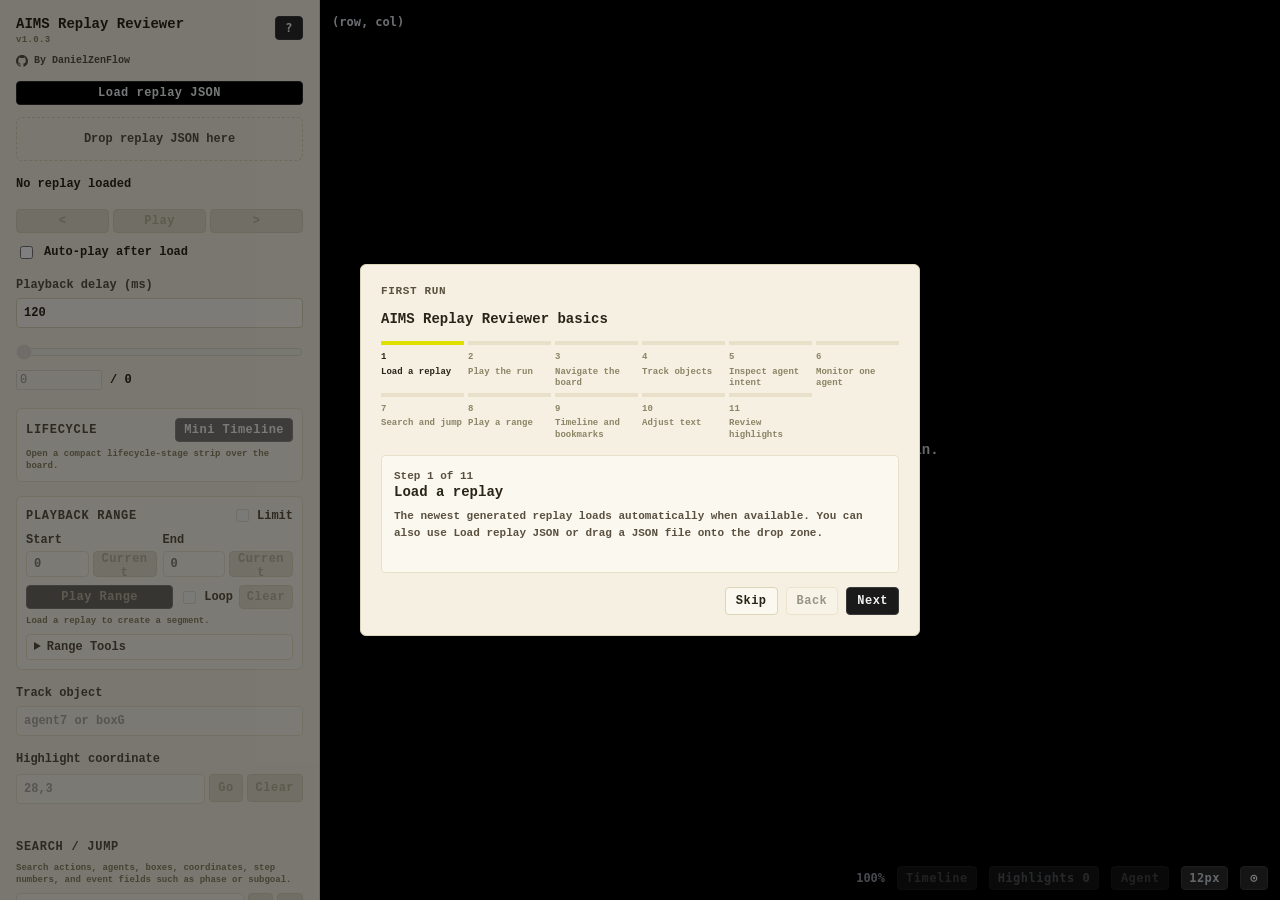
==== commit 84f995f9: "Harden replay viewer loading boundaries Add replay JSON loading safeguards without a fixed file-size" ====
--- a/src/main/resources/replay-viewer/index.html
+++ b/src/main/resources/replay-viewer/index.html
@@ -16,7 +16,7 @@
         <div class="brandBlock">
           <div class="titleBlock">
             <h1>AIMS Replay Reviewer</h1>
-            <span class="versionText">v1.0.2</span>
+            <span class="versionText">v1.0.3</span>
           </div>
           <div class="githubMeta">
             <a
@@ -91,13 +91,11 @@
           <h3 id="fontSettingsTitle">Text size</h3>
 
           <section class="fontSettingsBody">
-            <label class="fontSettingRow">Interface font size (px)
+            <label class="fontSettingRow">Interface font size (8-20 px)
               <input id="uiFontSizeInput" type="number" min="8" max="20" step="1" value="12">
-              <small class="fontSettingHint">Range: 8-20 px</small>
             </label>
-            <label class="fontSettingRow">Log font size (px)
+            <label class="fontSettingRow">Log font size (8-24 px)
               <input id="logFontSizeInput" type="number" min="8" max="24" step="1" value="11">
-              <small class="fontSettingHint">Range: 8-24 px</small>
             </label>
           </section>
 
@@ -241,13 +239,9 @@
         <button id="fontSettingsBtn" class="toolbarBtn fontSettingsBtn" type="button" title="Text size" aria-label="Text size">12px</button>
         <button id="resetView" class="toolbarBtn" title="Reset view" aria-label="Reset view">&#8857;</button>
       </div>
-      <div id="timelinePanel" class="dialogOverlay timelineOverlay" role="dialog" aria-modal="true" aria-labelledby="timelineTitle" hidden>
+      <div id="timelinePanel" class="dialogOverlay timelineOverlay" role="dialog" aria-modal="true" aria-label="Replay timeline" hidden>
         <div class="dialogBox timelineDialog">
           <div class="timelineHeader">
-            <div>
-              <p id="timelineKicker" class="stepInspectorKicker">Replay Timeline</p>
-              <h2 id="timelineTitle">Timeline</h2>
-            </div>
             <button id="timelineClose" class="toolbarBtn" type="button" title="Close timeline" aria-label="Close timeline">x</button>
           </div>
           <div class="timelineControls">
--- a/src/main/resources/replay-viewer/viewer.css
+++ b/src/main/resources/replay-viewer/viewer.css
@@ -744,16 +744,49 @@
   gap: 10px;
 }
 .timelineDebugIssueHeader strong {
+  font-size: var(--ui-font-size-md);
+}
+.timelineDebugIssueHeader span {
+  min-width: 0;
+  color: var(--text-muted);
   font-size: var(--ui-font-size-sm);
-}
-.timelineDebugIssueHeader span {
-  min-width: 0;
-  color: var(--text-muted);
-  font-size: var(--ui-font-size-xs);
   font-weight: 800;
   overflow-wrap: anywhere;
   text-align: right;
 }
+.timelineReasonList {
+  display: grid;
+  gap: 0;
+  border-top: 1px solid rgba(216, 205, 169, 0.72);
+  border-bottom: 1px solid rgba(216, 205, 169, 0.72);
+}
+.timelineReasonRow {
+  display: grid;
+  grid-template-columns: minmax(130px, 0.8fr) minmax(0, 1.5fr) minmax(90px, 0.9fr);
+  gap: 8px;
+  align-items: baseline;
+  padding: 5px 0;
+  border-top: 1px solid rgba(216, 205, 169, 0.52);
+}
+.timelineReasonRow:first-child {
+  border-top: 0;
+}
+.timelineReasonRow strong {
+  color: var(--text);
+  font-size: var(--ui-font-size-sm);
+}
+.timelineReasonRow span,
+.timelineReasonRow small {
+  color: var(--text-muted);
+  font-size: var(--ui-font-size-sm);
+  line-height: 1.25;
+  overflow-wrap: anywhere;
+}
+.timelineReasonRow small {
+  color: var(--text-soft);
+  font-weight: 800;
+  text-align: right;
+}
 .timelineDebugIssue dl {
   display: grid;
   grid-template-columns: 82px minmax(0, 1fr);
@@ -762,29 +795,29 @@
 }
 .timelineDebugIssue dt {
   color: var(--text-soft);
-  font-size: var(--ui-font-size-xs);
+  font-size: var(--ui-font-size-sm);
   font-weight: 800;
 }
 .timelineDebugIssue dd {
   margin: 0;
   min-width: 0;
   color: var(--text);
-  font-size: var(--ui-font-size-xs);
+  font-size: var(--ui-font-size-sm);
   overflow-wrap: anywhere;
 }
 .timelineDebugHealth p {
   margin: 0;
   color: var(--text-muted);
-  font-size: var(--ui-font-size-xxs);
+  font-size: var(--ui-font-size-sm);
   line-height: 1.3;
 }
 .timelineDialog .timelineDebugHealth p {
   margin: 0;
-  font-size: var(--ui-font-size-xxs);
+  font-size: var(--ui-font-size-sm);
 }
 .timelineDebugHealth > strong {
   color: var(--text-soft);
-  font-size: var(--ui-font-size-xs);
+  font-size: var(--ui-font-size-md);
 }
 .timelinePortfolioCard {
   align-content: start;
@@ -938,7 +971,12 @@
 .timelineStageField {
   position: relative;
 }
+.timelinePrimaryTaskField {
+  position: relative;
+  border-bottom: 1px solid rgba(181, 154, 74, 0.24);
+}
 .timelineChapterBlock,
+.timelinePrimaryTaskBar,
 .timelineStageBar {
   position: absolute;
   display: flex;
@@ -959,7 +997,8 @@
   top: 0;
   left: 0;
   bottom: 0;
-  width: var(--stage-progress, 0%);
+  width: var(--stage-progress-width, 0px);
+  max-width: var(--duration-width, 100%);
   background: rgba(57, 67, 53, 0.2);
   box-shadow: inset -1px 0 0 rgba(57, 67, 53, 0.18);
   pointer-events: none;
@@ -974,26 +1013,86 @@
 .timelineStageBar.progress.danger::before {
   background: rgba(143, 29, 29, 0.18);
 }
+.timelinePrimaryTaskBar::after {
+  content: '';
+  position: absolute;
+  top: 0;
+  left: calc(var(--duration-width, 100%) - 1px);
+  bottom: 0;
+  width: 2px;
+  border-radius: 0 4px 4px 0;
+  background: rgba(31, 42, 58, 0.34);
+  pointer-events: none;
+  z-index: 4;
+}
 .timelineChapterBlock {
   height: 22px;
   background: #e7dcb8;
 }
+.timelinePrimaryTaskBar {
+  height: 24px;
+  gap: 7px;
+  padding: 0 8px;
+  overflow: visible;
+  background: #d3d8e8;
+  color: #1f2a3a;
+  box-shadow: inset 0 0 0 1px rgba(49, 62, 92, 0.2);
+}
 .timelineStageBar {
-  height: 20px;
+  height: 18px;
+  overflow: visible;
+}
+.timelinePrimaryTaskBar .taskText,
+.timelineStageBar .stageText {
+  position: sticky;
+  left: 6px;
+  z-index: 3;
+  display: inline-flex;
+  align-items: center;
+  flex: 0 0 auto;
+  max-width: none;
+  gap: 5px;
+  padding: 0 3px;
+  border-radius: 3px;
+  background: inherit;
+  box-shadow: 0 0 0 1px rgba(251, 248, 239, 0.22);
+  white-space: nowrap;
+}
+.timelineStageBar.progress .stageText {
+  background: transparent;
+  box-shadow: none;
+}
+.timelinePrimaryTaskBar .taskText {
+  gap: 7px;
+  padding: 0 4px;
 }
 .timelineChapterBlock.success,
+.timelinePrimaryTaskBar.success,
 .timelineStageBar.success {
   background: #cddfbd;
 }
 .timelineChapterBlock.warning,
 .timelineChapterBlock.note,
+.timelinePrimaryTaskBar.warning,
+.timelinePrimaryTaskBar.note,
 .timelineStageBar.warning,
 .timelineStageBar.note {
   background: #e4cf91;
 }
 .timelineChapterBlock.danger,
+.timelinePrimaryTaskBar.danger,
 .timelineStageBar.danger {
   background: #d8a19a;
+}
+.timelinePrimaryTaskBar.success {
+  background: #c8d8ea;
+}
+.timelinePrimaryTaskBar.warning,
+.timelinePrimaryTaskBar.note {
+  background: #d9d1ec;
+}
+.timelinePrimaryTaskBar.danger {
+  background: #ddb0aa;
 }
 .timelineStageBar.hotspot {
   box-shadow: inset 0 0 0 2px rgba(209, 164, 75, 0.7);
@@ -1004,6 +1103,8 @@
 }
 .timelineChapterBlock:hover,
 .timelineChapterBlock.active,
+.timelinePrimaryTaskBar:hover,
+.timelinePrimaryTaskBar.active,
 .timelineStageBar:hover,
 .timelineStageBar.active {
   outline: 2px solid #394335;
@@ -1013,7 +1114,7 @@
 .timelineChapterBlock .barIdx,
 .timelineStageBar .barIdx {
   position: relative;
-  z-index: 1;
+  z-index: 3;
   flex: 0 0 auto;
   min-width: 15px;
   height: 14px;
@@ -1034,15 +1135,39 @@
 .timelineChapterBlock .barLabel,
 .timelineStageBar .barLabel {
   position: relative;
-  z-index: 1;
-  flex: 1 1 auto;
-  min-width: 0;
+  z-index: 3;
+  flex: 0 0 auto;
+  min-width: max-content;
   font-size: 10px;
   font-weight: 700;
   line-height: 1;
   white-space: nowrap;
   overflow: visible;
   text-overflow: clip;
+}
+.timelinePrimaryTaskBar .taskLabel {
+  position: relative;
+  z-index: 3;
+  flex: 0 0 auto;
+  min-width: max-content;
+  color: #1f2a3a;
+  font-size: 11px;
+  font-weight: 800;
+  line-height: 1;
+  white-space: nowrap;
+  overflow: visible;
+  text-overflow: clip;
+}
+.timelinePrimaryTaskBar .taskTxList {
+  position: relative;
+  z-index: 3;
+  flex: 0 0 auto;
+  margin-left: 0;
+  color: rgba(31, 42, 58, 0.74);
+  font-size: 8px;
+  font-weight: 800;
+  line-height: 1;
+  white-space: nowrap;
 }
 .timelineGanttNow {
   position: absolute;
@@ -1742,7 +1867,7 @@
 }
 
 .hoverTip {
-  position: absolute;
+  position: fixed;
   pointer-events: none;
   background: #1a1a1a;
   color: var(--goal-fill);
@@ -1755,15 +1880,16 @@
   z-index: 5;
   display: none;
   white-space: nowrap;
+  overflow: hidden;
 }
 .hoverTip.show { display: block; }
 .hoverTip.eventTip {
   width: max-content;
-  max-width: min(460px, calc(100vw - 40px));
   padding: 8px;
   color: #f1f3f5;
   border-color: #5a5a5a;
   white-space: normal;
+  overflow-y: auto;
 }
 .hoverTipTitle {
   display: flex;
@@ -1909,18 +2035,13 @@
   overflow: hidden;
 }
 .timelineHeader {
-  min-height: 46px;
-  padding: 13px 16px 9px;
+  min-height: 36px;
+  padding: 8px 16px 7px;
   display: flex;
   align-items: flex-start;
-  justify-content: space-between;
+  justify-content: flex-end;
   gap: 12px;
   border-bottom: 1px solid var(--panel-border-soft);
-}
-.timelineHeader h2 {
-  margin: 0;
-  font-size: 13px;
-  line-height: 1.1;
 }
 .timelineControls {
   padding: 8px 16px;
@@ -2052,8 +2173,18 @@
   font-size: 8px;
 }
 .timelineGantt.compact .timelineStageBar {
-  height: 18px;
+  height: 14px;
   padding: 0 6px;
+}
+.timelineGantt.compact .timelinePrimaryTaskBar {
+  height: 20px;
+  padding: 0 6px;
+}
+.timelineGantt.compact .timelinePrimaryTaskBar .taskLabel {
+  font-size: 9px;
+}
+.timelineGantt.compact .timelinePrimaryTaskBar .taskTxList {
+  font-size: 8px;
 }
 .timelineGantt.compact .timelineStageBar .barIdx {
   min-width: 13px;
@@ -2635,12 +2766,6 @@
 .fontSettingRow input:focus {
   outline: none;
   border-color: #b59a4a;
-}
-.fontSettingHint {
-  grid-column: 1 / -1;
-  color: var(--text-muted);
-  font-size: var(--ui-font-size-sm);
-  line-height: 1.25;
 }
 .helpContent {
   display: flex;
@@ -2848,7 +2973,6 @@
 .versionText,
 .metaRunHint,
 .miniInfo,
-.fontSettingHint,
 .searchExamples button,
 .timelineSegment span,
 .timelineSegment small,
@@ -2874,22 +2998,33 @@
   font-size: var(--ui-font-size-md);
 }
 
-.metaHoverCard strong,
-.timelineDialog .timelineDebugIssueHeader strong {
-  font-size: var(--ui-font-size-sm);
-}
-
-.metaHoverCard dt,
-.metaHoverCard dd,
+.timelinePrimaryTaskBar .taskLabel {
+  font-size: var(--ui-font-size);
+}
+
+.timelineSummaryCard strong,
+.timelineDialog .timelineDebugIssueHeader strong,
+.timelineDialog .timelineDebugHealth > strong {
+  font-size: var(--ui-font-size-md);
+}
+
+.timelineSummaryCard dt,
+.timelineSummaryCard dd,
+.timelinePrimaryTaskBar .taskTxList,
 .timelineDialog .timelineDebugIssueHeader span,
 .timelineDialog .timelineDebugIssue dt,
 .timelineDialog .timelineDebugIssue dd,
-.timelineDialog .timelineDebugHealth > strong {
-  font-size: var(--ui-font-size-xs);
-}
-
 .timelineDialog .timelineDebugHealth p {
-  font-size: var(--ui-font-size-xxs);
+  font-size: var(--ui-font-size-sm);
+}
+
+.meta,
+.metaRunHint,
+.metaHoverCard,
+.metaHoverCard strong,
+.metaHoverCard dt,
+.metaHoverCard dd {
+  font-size: var(--ui-font-size);
 }
 
 body :where(button, label, a, strong, small, span, p, dt, dd, h1, h2, h3, h4, li) {
